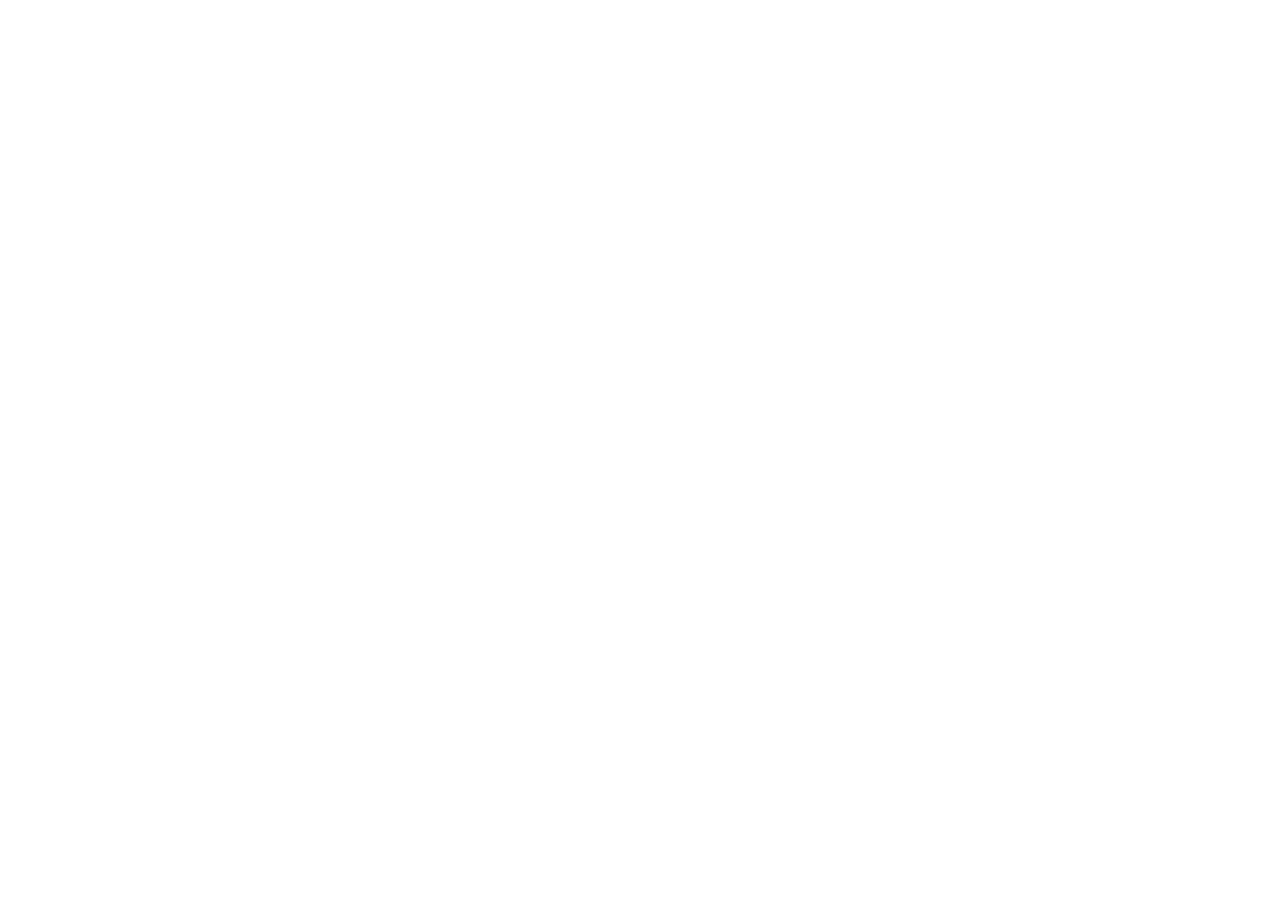
==== admin/index.html @ fdb0a4b1 "Initial commit avec Decap CMS - Site Perle de Fès avec contenu dynamique - Produits et textes chargé" ====
<!DOCTYPE html>
<html lang="fr">
<head>
    <meta charset="utf-8" />
    <meta name="viewport" content="width=device-width, initial-scale=1.0" />
    <meta name="robots" content="noindex, nofollow" />
    <title>Admin — Perle de Fès</title>
    <script src="https://identity.netlify.com/v1/netlify-identity-widget.js"></script>
</head>
<body>
    <script src="https://unpkg.com/decap-cms@^3.0.0/dist/decap-cms.js"></script>
</body>
</html>
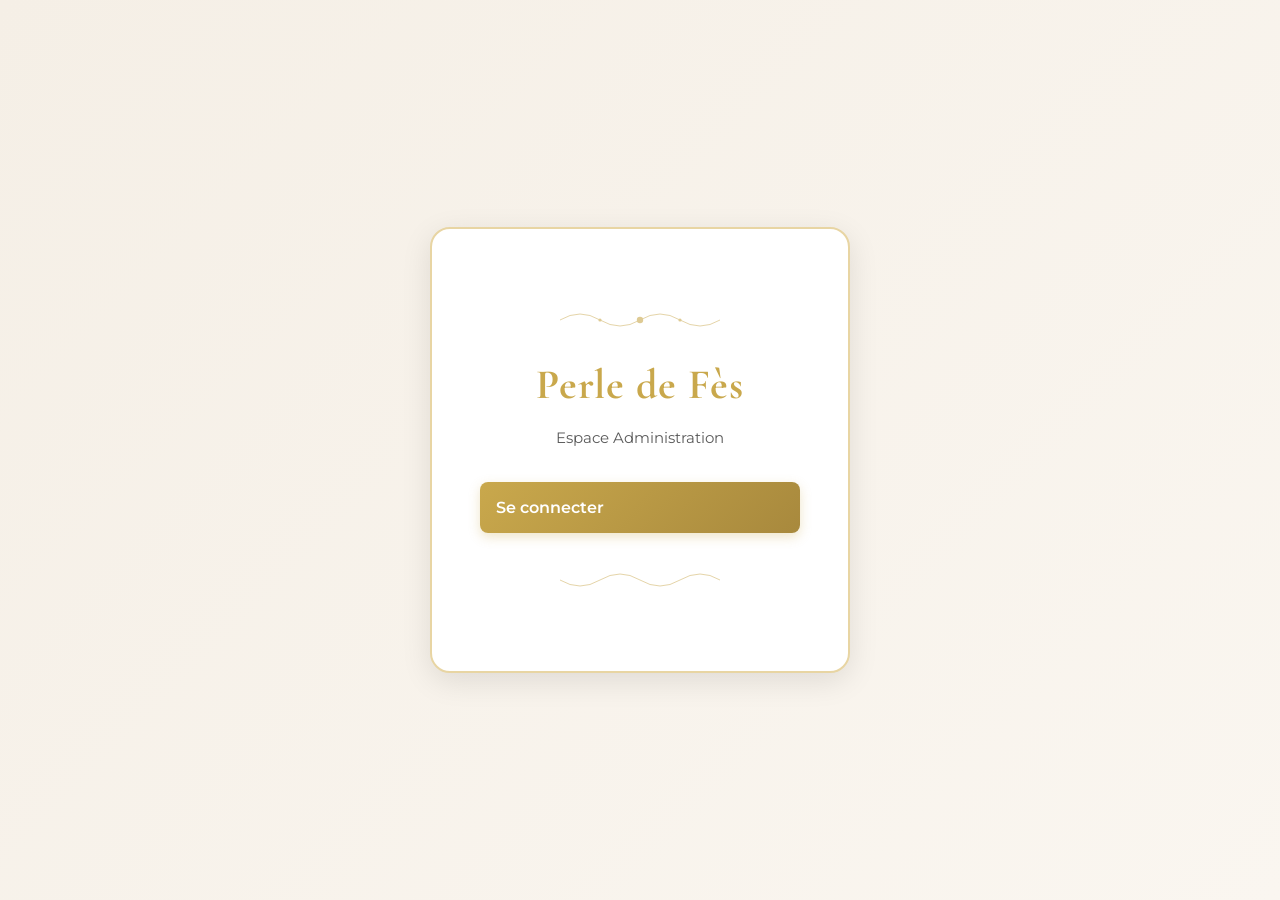
==== commit 71d71c1c: "Remplacement Decap CMS par admin custom - Suppression de Decap CMS (config.yml) - Nouvel admin panel" ====
--- a/admin/index.html
+++ b/admin/index.html
@@ -1,13 +1,200 @@
 <!DOCTYPE html>
 <html lang="fr">
 <head>
-    <meta charset="utf-8" />
-    <meta name="viewport" content="width=device-width, initial-scale=1.0" />
-    <meta name="robots" content="noindex, nofollow" />
-    <title>Admin — Perle de Fès</title>
+    <meta charset="utf-8">
+    <meta name="viewport" content="width=device-width, initial-scale=1.0">
+    <meta name="robots" content="noindex, nofollow">
+    <title>Administration — Perle de Fès</title>
+
+    <link rel="preconnect" href="https://fonts.googleapis.com">
+    <link rel="preconnect" href="https://fonts.gstatic.com" crossorigin>
+    <link href="https://fonts.googleapis.com/css2?family=Cormorant+Garamond:wght@400;600;700&family=Montserrat:wght@300;400;500;600&display=swap" rel="stylesheet">
+
     <script src="https://identity.netlify.com/v1/netlify-identity-widget.js"></script>
+    <link rel="stylesheet" href="admin.css">
 </head>
 <body>
-    <script src="https://unpkg.com/decap-cms@^3.0.0/dist/decap-cms.js"></script>
+
+    <!-- ========== ECRAN DE CONNEXION ========== -->
+    <div class="login-screen" id="loginScreen">
+        <div class="login-card">
+            <div class="login-ornament">
+                <svg viewBox="0 0 200 30">
+                    <path d="M0,15 Q25,0 50,15 T100,15 T150,15 T200,15" stroke="currentColor" fill="none" stroke-width="1"/>
+                    <circle cx="100" cy="15" r="4" fill="currentColor"/>
+                    <circle cx="50" cy="15" r="2" fill="currentColor"/>
+                    <circle cx="150" cy="15" r="2" fill="currentColor"/>
+                </svg>
+            </div>
+            <h1 class="login-title">Perle de Fès</h1>
+            <p class="login-subtitle">Espace Administration</p>
+            <button class="btn btn-primary login-btn" id="loginBtn">Se connecter</button>
+            <div class="login-ornament">
+                <svg viewBox="0 0 200 30">
+                    <path d="M0,15 Q25,30 50,15 T100,15 T150,15 T200,15" stroke="currentColor" fill="none" stroke-width="1"/>
+                </svg>
+            </div>
+        </div>
+    </div>
+
+    <!-- ========== ADMIN PRINCIPAL ========== -->
+    <div class="admin" id="adminPanel" style="display:none;">
+
+        <!-- Header -->
+        <header class="admin-header">
+            <div class="admin-header__left">
+                <h1 class="admin-header__title">Perle de Fès</h1>
+                <span class="admin-header__badge">Admin</span>
+            </div>
+            <div class="admin-header__right">
+                <a href="/" target="_blank" class="btn btn-outline btn-sm">Voir le site</a>
+                <button class="btn btn-ghost btn-sm" id="logoutBtn">Déconnexion</button>
+            </div>
+        </header>
+
+        <!-- Navigation onglets -->
+        <nav class="admin-tabs">
+            <button class="tab active" data-tab="products">
+                <svg viewBox="0 0 24 24" fill="none" stroke="currentColor" stroke-width="1.5" width="20" height="20">
+                    <path d="M20 12V22H4V12M22 7H2V12H22V7ZM12 22V7M12 7H7.5a2.5 2.5 0 010-5C11 2 12 7 12 7zM12 7h4.5a2.5 2.5 0 000-5C13 2 12 7 12 7z"/>
+                </svg>
+                Produits
+            </button>
+            <button class="tab" data-tab="texts">
+                <svg viewBox="0 0 24 24" fill="none" stroke="currentColor" stroke-width="1.5" width="20" height="20">
+                    <path d="M11 4H4a2 2 0 00-2 2v14a2 2 0 002 2h14a2 2 0 002-2v-7"/>
+                    <path d="M18.5 2.5a2.121 2.121 0 013 3L12 15l-4 1 1-4 9.5-9.5z"/>
+                </svg>
+                Textes du site
+            </button>
+            <button class="tab" data-tab="contact">
+                <svg viewBox="0 0 24 24" fill="none" stroke="currentColor" stroke-width="1.5" width="20" height="20">
+                    <path d="M22 16.92v3a2 2 0 01-2.18 2 19.79 19.79 0 01-8.63-3.07 19.5 19.5 0 01-6-6 19.79 19.79 0 01-3.07-8.67A2 2 0 014.11 2h3a2 2 0 012 1.72c.127.96.361 1.903.7 2.81a2 2 0 01-.45 2.11L8.09 9.91a16 16 0 006 6l1.27-1.27a2 2 0 012.11-.45c.907.339 1.85.573 2.81.7A2 2 0 0122 16.92z"/>
+                </svg>
+                Contact & Infos
+            </button>
+        </nav>
+
+        <!-- ========== ONGLET PRODUITS ========== -->
+        <section class="tab-content active" id="tab-products">
+            <div class="section-header">
+                <h2>Vos Produits</h2>
+                <button class="btn btn-primary" id="addProductBtn">+ Ajouter un produit</button>
+            </div>
+            <div class="products-list" id="productsList">
+                <!-- Rempli dynamiquement -->
+            </div>
+        </section>
+
+        <!-- ========== ONGLET TEXTES ========== -->
+        <section class="tab-content" id="tab-texts">
+            <div class="section-header">
+                <h2>Textes du site</h2>
+                <button class="btn btn-primary" id="saveTextsBtn">Enregistrer</button>
+            </div>
+
+            <div class="form-sections" id="textsForm">
+                <!-- Rempli dynamiquement -->
+            </div>
+        </section>
+
+        <!-- ========== ONGLET CONTACT ========== -->
+        <section class="tab-content" id="tab-contact">
+            <div class="section-header">
+                <h2>Contact & Informations</h2>
+                <button class="btn btn-primary" id="saveContactBtn">Enregistrer</button>
+            </div>
+
+            <div class="form-sections" id="contactForm">
+                <!-- Rempli dynamiquement -->
+            </div>
+        </section>
+
+        <!-- ========== MODALE EDITION PRODUIT ========== -->
+        <div class="modal-overlay" id="productModal" style="display:none;">
+            <div class="modal-panel">
+                <div class="modal-panel__header">
+                    <h3 id="modalProductTitle">Modifier le produit</h3>
+                    <button class="modal-close" id="modalClose">&times;</button>
+                </div>
+                <div class="modal-panel__body">
+                    <div class="form-group">
+                        <label>Photo du produit</label>
+                        <div class="image-upload" id="imageUpload">
+                            <img src="" alt="" class="image-preview" id="imagePreview" style="display:none;">
+                            <div class="image-placeholder" id="imagePlaceholder">
+                                <svg viewBox="0 0 24 24" fill="none" stroke="currentColor" stroke-width="1.5" width="32" height="32">
+                                    <rect x="3" y="3" width="18" height="18" rx="2" ry="2"/>
+                                    <circle cx="8.5" cy="8.5" r="1.5"/>
+                                    <polyline points="21 15 16 10 5 21"/>
+                                </svg>
+                                <span>Cliquer pour choisir une image</span>
+                            </div>
+                            <input type="file" accept="image/*" id="imageInput" style="display:none;">
+                        </div>
+                    </div>
+
+                    <div class="form-row">
+                        <div class="form-group">
+                            <label for="editTitle">Nom du produit</label>
+                            <input type="text" id="editTitle" placeholder="Ex: Panier Mini Hammam">
+                        </div>
+                        <div class="form-group">
+                            <label for="editPrice">Prix</label>
+                            <input type="text" id="editPrice" placeholder="Ex: 11€">
+                        </div>
+                    </div>
+
+                    <div class="form-row">
+                        <div class="form-group">
+                            <label for="editBadge">Badge</label>
+                            <input type="text" id="editBadge" placeholder="Ex: Idéal cadeau Henna Day">
+                        </div>
+                        <div class="form-group">
+                            <label for="editDelay">Délai</label>
+                            <input type="text" id="editDelay" placeholder="Ex: Délai : 2 semaines maximum">
+                        </div>
+                    </div>
+
+                    <div class="form-group">
+                        <label for="editOrder">Ordre d'affichage</label>
+                        <input type="number" id="editOrder" min="1" placeholder="1">
+                    </div>
+
+                    <div class="form-group">
+                        <label>Composition</label>
+                        <div class="composition-list" id="compositionList">
+                            <!-- Rempli dynamiquement -->
+                        </div>
+                        <button class="btn btn-outline btn-sm" id="addCompositionBtn">+ Ajouter un élément</button>
+                    </div>
+
+                    <div class="form-group">
+                        <label for="editWhatsapp">Message WhatsApp</label>
+                        <input type="text" id="editWhatsapp" placeholder="Message pré-rempli pour WhatsApp">
+                    </div>
+                </div>
+
+                <div class="modal-panel__footer">
+                    <button class="btn btn-ghost" id="modalCancel">Annuler</button>
+                    <button class="btn btn-primary" id="modalSave">Enregistrer</button>
+                </div>
+            </div>
+        </div>
+
+        <!-- Toast notification -->
+        <div class="toast" id="toast">
+            <span class="toast-icon">&#10003;</span>
+            <span class="toast-text" id="toastText">Modifications enregistrées !</span>
+        </div>
+
+        <!-- Loader -->
+        <div class="loader-overlay" id="loader" style="display:none;">
+            <div class="loader-spinner"></div>
+            <p>Enregistrement en cours...</p>
+        </div>
+    </div>
+
+    <script src="admin.js"></script>
 </body>
 </html>
--- a/admin/admin.css
+++ b/admin/admin.css
@@ -0,0 +1,822 @@
+/* ============================================
+   PERLE DE FES — ADMIN PANEL
+   Theme dore / beige / elegant
+   ============================================ */
+
+:root {
+    --bg: #FAF6F0;
+    --bg-card: #FFFFFF;
+    --bg-section: #F5EFE6;
+    --gold: #C9A84C;
+    --gold-light: #E8D5A3;
+    --gold-dark: #A8893D;
+    --text: #2C2C2C;
+    --text-light: #5A5A5A;
+    --text-muted: #999;
+    --border: #E8E0D4;
+    --danger: #D94F4F;
+    --danger-light: #FFF0F0;
+    --success: #4CAF50;
+    --font-title: 'Cormorant Garamond', Georgia, serif;
+    --font-body: 'Montserrat', -apple-system, sans-serif;
+    --radius: 12px;
+    --radius-sm: 8px;
+    --shadow: 0 2px 12px rgba(0,0,0,0.06);
+    --shadow-lg: 0 8px 30px rgba(0,0,0,0.1);
+    --transition: 0.25s ease;
+}
+
+*, *::before, *::after {
+    margin: 0;
+    padding: 0;
+    box-sizing: border-box;
+}
+
+body {
+    font-family: var(--font-body);
+    background-color: var(--bg);
+    color: var(--text);
+    line-height: 1.6;
+    min-height: 100vh;
+}
+
+/* ============================================
+   BOUTONS
+   ============================================ */
+.btn {
+    display: inline-flex;
+    align-items: center;
+    gap: 8px;
+    font-family: var(--font-body);
+    font-size: 14px;
+    font-weight: 600;
+    padding: 12px 24px;
+    border-radius: var(--radius-sm);
+    border: none;
+    cursor: pointer;
+    transition: var(--transition);
+    text-decoration: none;
+}
+
+.btn-sm {
+    padding: 8px 16px;
+    font-size: 13px;
+}
+
+.btn-primary {
+    background: linear-gradient(135deg, var(--gold) 0%, var(--gold-dark) 100%);
+    color: white;
+    box-shadow: 0 4px 12px rgba(201, 168, 76, 0.3);
+}
+
+.btn-primary:hover {
+    filter: brightness(1.1);
+    transform: translateY(-1px);
+    box-shadow: 0 6px 16px rgba(201, 168, 76, 0.4);
+}
+
+.btn-outline {
+    background: transparent;
+    color: var(--gold);
+    border: 2px solid var(--gold);
+}
+
+.btn-outline:hover {
+    background: var(--gold);
+    color: white;
+}
+
+.btn-ghost {
+    background: transparent;
+    color: var(--text-light);
+}
+
+.btn-ghost:hover {
+    color: var(--text);
+    background: var(--bg-section);
+}
+
+.btn-danger {
+    background: transparent;
+    color: var(--danger);
+    border: 1px solid var(--danger);
+}
+
+.btn-danger:hover {
+    background: var(--danger);
+    color: white;
+}
+
+/* ============================================
+   ECRAN DE CONNEXION
+   ============================================ */
+.login-screen {
+    min-height: 100vh;
+    display: flex;
+    align-items: center;
+    justify-content: center;
+    background: linear-gradient(135deg, var(--bg-section) 0%, var(--bg) 100%);
+}
+
+.login-card {
+    text-align: center;
+    padding: 60px 48px;
+    background: var(--bg-card);
+    border-radius: 20px;
+    box-shadow: var(--shadow-lg);
+    border: 2px solid var(--gold-light);
+    max-width: 420px;
+    width: 90%;
+}
+
+.login-ornament {
+    display: flex;
+    justify-content: center;
+    margin: 16px 0;
+    color: var(--gold);
+    opacity: 0.6;
+}
+
+.login-ornament svg {
+    width: 160px;
+    height: 30px;
+}
+
+.login-title {
+    font-family: var(--font-title);
+    font-size: 42px;
+    font-weight: 700;
+    color: var(--gold);
+    margin-bottom: 8px;
+    letter-spacing: 0.02em;
+}
+
+.login-subtitle {
+    font-size: 15px;
+    color: var(--text-light);
+    margin-bottom: 32px;
+}
+
+.login-btn {
+    width: 100%;
+    padding: 16px;
+    font-size: 16px;
+    margin-bottom: 16px;
+}
+
+/* ============================================
+   HEADER ADMIN
+   ============================================ */
+.admin-header {
+    display: flex;
+    align-items: center;
+    justify-content: space-between;
+    padding: 16px 32px;
+    background: var(--bg-card);
+    border-bottom: 2px solid var(--gold-light);
+    position: sticky;
+    top: 0;
+    z-index: 100;
+}
+
+.admin-header__left {
+    display: flex;
+    align-items: center;
+    gap: 12px;
+}
+
+.admin-header__title {
+    font-family: var(--font-title);
+    font-size: 24px;
+    font-weight: 700;
+    color: var(--gold);
+}
+
+.admin-header__badge {
+    font-size: 11px;
+    font-weight: 600;
+    color: var(--gold-dark);
+    background: rgba(201, 168, 76, 0.12);
+    padding: 4px 10px;
+    border-radius: 20px;
+    text-transform: uppercase;
+    letter-spacing: 0.08em;
+}
+
+.admin-header__right {
+    display: flex;
+    align-items: center;
+    gap: 12px;
+}
+
+/* ============================================
+   ONGLETS
+   ============================================ */
+.admin-tabs {
+    display: flex;
+    gap: 0;
+    padding: 0 32px;
+    background: var(--bg-card);
+    border-bottom: 1px solid var(--border);
+}
+
+.tab {
+    display: flex;
+    align-items: center;
+    gap: 8px;
+    padding: 16px 24px;
+    font-family: var(--font-body);
+    font-size: 14px;
+    font-weight: 500;
+    color: var(--text-light);
+    background: none;
+    border: none;
+    border-bottom: 3px solid transparent;
+    cursor: pointer;
+    transition: var(--transition);
+}
+
+.tab:hover {
+    color: var(--gold);
+}
+
+.tab.active {
+    color: var(--gold);
+    border-bottom-color: var(--gold);
+}
+
+.tab svg {
+    opacity: 0.6;
+}
+
+.tab.active svg {
+    opacity: 1;
+    color: var(--gold);
+}
+
+/* ============================================
+   CONTENU ONGLETS
+   ============================================ */
+.tab-content {
+    display: none;
+    padding: 32px;
+    max-width: 960px;
+    margin: 0 auto;
+}
+
+.tab-content.active {
+    display: block;
+}
+
+.section-header {
+    display: flex;
+    align-items: center;
+    justify-content: space-between;
+    margin-bottom: 28px;
+}
+
+.section-header h2 {
+    font-family: var(--font-title);
+    font-size: 28px;
+    font-weight: 700;
+    color: var(--text);
+}
+
+/* ============================================
+   LISTE PRODUITS
+   ============================================ */
+.products-list {
+    display: flex;
+    flex-direction: column;
+    gap: 16px;
+}
+
+.product-item {
+    display: flex;
+    align-items: center;
+    gap: 20px;
+    padding: 20px;
+    background: var(--bg-card);
+    border-radius: var(--radius);
+    box-shadow: var(--shadow);
+    border: 1px solid var(--border);
+    transition: var(--transition);
+}
+
+.product-item:hover {
+    border-color: var(--gold-light);
+    box-shadow: 0 4px 16px rgba(201, 168, 76, 0.12);
+}
+
+.product-item__image {
+    width: 80px;
+    height: 80px;
+    border-radius: var(--radius-sm);
+    object-fit: cover;
+    border: 2px solid var(--bg-section);
+    flex-shrink: 0;
+}
+
+.product-item__info {
+    flex: 1;
+    min-width: 0;
+}
+
+.product-item__name {
+    font-family: var(--font-title);
+    font-size: 20px;
+    font-weight: 600;
+    color: var(--text);
+    margin-bottom: 4px;
+}
+
+.product-item__details {
+    font-size: 13px;
+    color: var(--text-light);
+}
+
+.product-item__price {
+    font-weight: 600;
+    color: var(--gold);
+}
+
+.product-item__badge {
+    font-size: 11px;
+    color: var(--text-muted);
+    background: var(--bg-section);
+    padding: 2px 8px;
+    border-radius: 10px;
+    margin-left: 8px;
+}
+
+.product-item__actions {
+    display: flex;
+    gap: 8px;
+    flex-shrink: 0;
+}
+
+.product-item__order {
+    display: flex;
+    align-items: center;
+    justify-content: center;
+    width: 32px;
+    height: 32px;
+    font-size: 12px;
+    font-weight: 600;
+    color: var(--gold);
+    background: rgba(201, 168, 76, 0.1);
+    border-radius: 50%;
+    flex-shrink: 0;
+}
+
+/* ============================================
+   FORMULAIRES
+   ============================================ */
+.form-sections {
+    display: flex;
+    flex-direction: column;
+    gap: 24px;
+}
+
+.form-card {
+    background: var(--bg-card);
+    border-radius: var(--radius);
+    box-shadow: var(--shadow);
+    border: 1px solid var(--border);
+    overflow: hidden;
+}
+
+.form-card__header {
+    display: flex;
+    align-items: center;
+    justify-content: space-between;
+    padding: 16px 24px;
+    background: var(--bg-section);
+    border-bottom: 1px solid var(--border);
+    cursor: pointer;
+    user-select: none;
+}
+
+.form-card__header h3 {
+    font-family: var(--font-title);
+    font-size: 18px;
+    font-weight: 600;
+    color: var(--gold-dark);
+}
+
+.form-card__toggle {
+    font-size: 18px;
+    color: var(--text-muted);
+    transition: transform var(--transition);
+}
+
+.form-card.collapsed .form-card__toggle {
+    transform: rotate(-90deg);
+}
+
+.form-card__body {
+    padding: 24px;
+    display: flex;
+    flex-direction: column;
+    gap: 20px;
+}
+
+.form-card.collapsed .form-card__body {
+    display: none;
+}
+
+.form-group {
+    display: flex;
+    flex-direction: column;
+    gap: 6px;
+}
+
+.form-group label {
+    font-size: 13px;
+    font-weight: 600;
+    color: var(--text-light);
+    text-transform: uppercase;
+    letter-spacing: 0.05em;
+}
+
+.form-group input,
+.form-group textarea {
+    font-family: var(--font-body);
+    font-size: 15px;
+    color: var(--text);
+    padding: 12px 16px;
+    border: 2px solid var(--border);
+    border-radius: var(--radius-sm);
+    background: var(--bg);
+    transition: var(--transition);
+    outline: none;
+}
+
+.form-group input:focus,
+.form-group textarea:focus {
+    border-color: var(--gold);
+    box-shadow: 0 0 0 3px rgba(201, 168, 76, 0.1);
+}
+
+.form-group textarea {
+    resize: vertical;
+    min-height: 80px;
+}
+
+.form-row {
+    display: grid;
+    grid-template-columns: 1fr 1fr;
+    gap: 16px;
+}
+
+/* ============================================
+   UPLOAD IMAGE
+   ============================================ */
+.image-upload {
+    position: relative;
+    width: 100%;
+    max-width: 300px;
+    aspect-ratio: 6/5;
+    border: 2px dashed var(--border);
+    border-radius: var(--radius);
+    overflow: hidden;
+    cursor: pointer;
+    transition: var(--transition);
+    background: var(--bg);
+}
+
+.image-upload:hover {
+    border-color: var(--gold);
+    background: rgba(201, 168, 76, 0.03);
+}
+
+.image-preview {
+    width: 100%;
+    height: 100%;
+    object-fit: cover;
+}
+
+.image-placeholder {
+    position: absolute;
+    inset: 0;
+    display: flex;
+    flex-direction: column;
+    align-items: center;
+    justify-content: center;
+    gap: 8px;
+    color: var(--text-muted);
+}
+
+.image-placeholder span {
+    font-size: 13px;
+}
+
+/* ============================================
+   COMPOSITION (liste editable)
+   ============================================ */
+.composition-list {
+    display: flex;
+    flex-direction: column;
+    gap: 8px;
+    margin-bottom: 8px;
+}
+
+.composition-item {
+    display: flex;
+    align-items: center;
+    gap: 8px;
+}
+
+.composition-item input {
+    flex: 1;
+    font-family: var(--font-body);
+    font-size: 14px;
+    padding: 10px 14px;
+    border: 2px solid var(--border);
+    border-radius: var(--radius-sm);
+    background: var(--bg);
+    outline: none;
+    transition: var(--transition);
+}
+
+.composition-item input:focus {
+    border-color: var(--gold);
+}
+
+.composition-remove {
+    width: 32px;
+    height: 32px;
+    display: flex;
+    align-items: center;
+    justify-content: center;
+    background: none;
+    border: 1px solid var(--border);
+    border-radius: 50%;
+    color: var(--text-muted);
+    cursor: pointer;
+    font-size: 18px;
+    transition: var(--transition);
+    flex-shrink: 0;
+}
+
+.composition-remove:hover {
+    background: var(--danger-light);
+    color: var(--danger);
+    border-color: var(--danger);
+}
+
+/* ============================================
+   LIST EDITABLE (deliveryInfo, features)
+   ============================================ */
+.list-editor {
+    display: flex;
+    flex-direction: column;
+    gap: 8px;
+}
+
+.list-editor-item {
+    display: flex;
+    align-items: center;
+    gap: 8px;
+}
+
+.list-editor-item input {
+    flex: 1;
+    font-family: var(--font-body);
+    font-size: 14px;
+    padding: 10px 14px;
+    border: 2px solid var(--border);
+    border-radius: var(--radius-sm);
+    background: var(--bg);
+    outline: none;
+    transition: var(--transition);
+}
+
+.list-editor-item input:focus {
+    border-color: var(--gold);
+}
+
+/* ============================================
+   MODALE
+   ============================================ */
+.modal-overlay {
+    position: fixed;
+    inset: 0;
+    background: rgba(0, 0, 0, 0.5);
+    backdrop-filter: blur(4px);
+    z-index: 500;
+    display: flex;
+    align-items: center;
+    justify-content: center;
+    padding: 20px;
+}
+
+.modal-panel {
+    background: var(--bg-card);
+    border-radius: 16px;
+    width: 100%;
+    max-width: 640px;
+    max-height: 90vh;
+    overflow-y: auto;
+    box-shadow: 0 20px 60px rgba(0, 0, 0, 0.2);
+    border: 2px solid var(--gold-light);
+}
+
+.modal-panel__header {
+    display: flex;
+    align-items: center;
+    justify-content: space-between;
+    padding: 20px 24px;
+    border-bottom: 1px solid var(--border);
+}
+
+.modal-panel__header h3 {
+    font-family: var(--font-title);
+    font-size: 22px;
+    font-weight: 600;
+    color: var(--text);
+}
+
+.modal-close {
+    width: 36px;
+    height: 36px;
+    display: flex;
+    align-items: center;
+    justify-content: center;
+    background: none;
+    border: 1px solid var(--border);
+    border-radius: 50%;
+    font-size: 24px;
+    color: var(--text-light);
+    cursor: pointer;
+    transition: var(--transition);
+}
+
+.modal-close:hover {
+    background: var(--bg-section);
+    color: var(--text);
+}
+
+.modal-panel__body {
+    padding: 24px;
+    display: flex;
+    flex-direction: column;
+    gap: 20px;
+}
+
+.modal-panel__footer {
+    display: flex;
+    justify-content: flex-end;
+    gap: 12px;
+    padding: 16px 24px;
+    border-top: 1px solid var(--border);
+    background: var(--bg-section);
+}
+
+/* ============================================
+   TOAST
+   ============================================ */
+.toast {
+    position: fixed;
+    bottom: 32px;
+    left: 50%;
+    transform: translateX(-50%) translateY(100px);
+    display: flex;
+    align-items: center;
+    gap: 10px;
+    padding: 14px 28px;
+    background: var(--text);
+    color: white;
+    border-radius: 30px;
+    font-size: 14px;
+    font-weight: 500;
+    box-shadow: 0 8px 30px rgba(0, 0, 0, 0.2);
+    z-index: 1000;
+    opacity: 0;
+    transition: all 0.4s cubic-bezier(0.34, 1.56, 0.64, 1);
+}
+
+.toast.show {
+    opacity: 1;
+    transform: translateX(-50%) translateY(0);
+}
+
+.toast-icon {
+    color: var(--success);
+    font-size: 18px;
+    font-weight: 700;
+}
+
+/* ============================================
+   LOADER
+   ============================================ */
+.loader-overlay {
+    position: fixed;
+    inset: 0;
+    background: rgba(250, 246, 240, 0.85);
+    z-index: 999;
+    display: flex;
+    flex-direction: column;
+    align-items: center;
+    justify-content: center;
+    gap: 16px;
+}
+
+.loader-overlay p {
+    font-size: 15px;
+    color: var(--text-light);
+}
+
+.loader-spinner {
+    width: 40px;
+    height: 40px;
+    border: 3px solid var(--border);
+    border-top-color: var(--gold);
+    border-radius: 50%;
+    animation: spin 0.8s linear infinite;
+}
+
+@keyframes spin {
+    to { transform: rotate(360deg); }
+}
+
+/* ============================================
+   RESPONSIVE MOBILE
+   ============================================ */
+@media (max-width: 768px) {
+    .admin-header {
+        padding: 12px 16px;
+    }
+
+    .admin-header__title {
+        font-size: 20px;
+    }
+
+    .admin-tabs {
+        padding: 0 8px;
+        overflow-x: auto;
+    }
+
+    .tab {
+        padding: 12px 16px;
+        font-size: 13px;
+        white-space: nowrap;
+    }
+
+    .tab svg {
+        display: none;
+    }
+
+    .tab-content {
+        padding: 20px 16px;
+    }
+
+    .section-header {
+        flex-direction: column;
+        align-items: flex-start;
+        gap: 12px;
+    }
+
+    .section-header h2 {
+        font-size: 24px;
+    }
+
+    .product-item {
+        flex-wrap: wrap;
+        gap: 12px;
+        padding: 16px;
+    }
+
+    .product-item__actions {
+        width: 100%;
+        justify-content: flex-end;
+    }
+
+    .form-row {
+        grid-template-columns: 1fr;
+    }
+
+    .modal-panel {
+        max-height: 100vh;
+        max-height: 100dvh;
+        border-radius: 16px 16px 0 0;
+    }
+
+    .modal-overlay {
+        align-items: flex-end;
+        padding: 0;
+    }
+
+    .form-card__body {
+        padding: 16px;
+    }
+
+    .admin-header__right .btn-sm:last-child {
+        padding: 8px 10px;
+        font-size: 12px;
+    }
+
+    .image-upload {
+        max-width: 100%;
+    }
+}
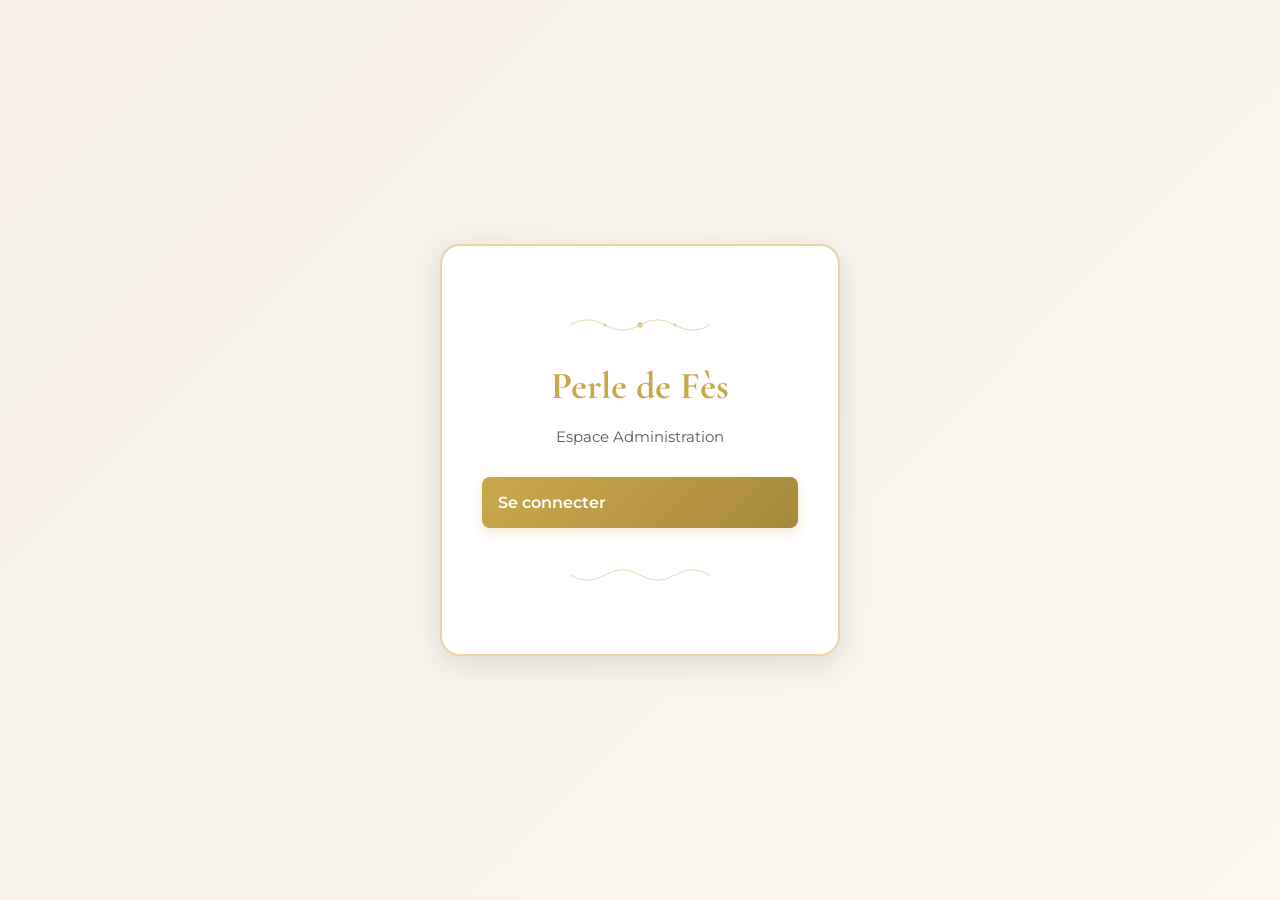
==== commit fec8124e: "Refonte complete admin panel - CRUD produits fonctionnel avec confirmation suppression - Reordonneme" ====
--- a/admin/index.html
+++ b/admin/index.html
@@ -5,11 +5,9 @@
     <meta name="viewport" content="width=device-width, initial-scale=1.0">
     <meta name="robots" content="noindex, nofollow">
     <title>Administration — Perle de Fès</title>
-
     <link rel="preconnect" href="https://fonts.googleapis.com">
     <link rel="preconnect" href="https://fonts.gstatic.com" crossorigin>
     <link href="https://fonts.googleapis.com/css2?family=Cormorant+Garamond:wght@400;600;700&family=Montserrat:wght@300;400;500;600&display=swap" rel="stylesheet">
-
     <script src="https://identity.netlify.com/v1/netlify-identity-widget.js"></script>
     <link rel="stylesheet" href="admin.css">
 </head>
@@ -19,20 +17,13 @@
     <div class="login-screen" id="loginScreen">
         <div class="login-card">
             <div class="login-ornament">
-                <svg viewBox="0 0 200 30">
-                    <path d="M0,15 Q25,0 50,15 T100,15 T150,15 T200,15" stroke="currentColor" fill="none" stroke-width="1"/>
-                    <circle cx="100" cy="15" r="4" fill="currentColor"/>
-                    <circle cx="50" cy="15" r="2" fill="currentColor"/>
-                    <circle cx="150" cy="15" r="2" fill="currentColor"/>
-                </svg>
+                <svg viewBox="0 0 200 30"><path d="M0,15 Q25,0 50,15 T100,15 T150,15 T200,15" stroke="currentColor" fill="none" stroke-width="1"/><circle cx="100" cy="15" r="4" fill="currentColor"/><circle cx="50" cy="15" r="2" fill="currentColor"/><circle cx="150" cy="15" r="2" fill="currentColor"/></svg>
             </div>
             <h1 class="login-title">Perle de Fès</h1>
             <p class="login-subtitle">Espace Administration</p>
             <button class="btn btn-primary login-btn" id="loginBtn">Se connecter</button>
             <div class="login-ornament">
-                <svg viewBox="0 0 200 30">
-                    <path d="M0,15 Q25,30 50,15 T100,15 T150,15 T200,15" stroke="currentColor" fill="none" stroke-width="1"/>
-                </svg>
+                <svg viewBox="0 0 200 30"><path d="M0,15 Q25,30 50,15 T100,15 T150,15 T200,15" stroke="currentColor" fill="none" stroke-width="1"/></svg>
             </div>
         </div>
     </div>
@@ -55,35 +46,50 @@
         <!-- Navigation onglets -->
         <nav class="admin-tabs">
             <button class="tab active" data-tab="products">
-                <svg viewBox="0 0 24 24" fill="none" stroke="currentColor" stroke-width="1.5" width="20" height="20">
-                    <path d="M20 12V22H4V12M22 7H2V12H22V7ZM12 22V7M12 7H7.5a2.5 2.5 0 010-5C11 2 12 7 12 7zM12 7h4.5a2.5 2.5 0 000-5C13 2 12 7 12 7z"/>
-                </svg>
-                Produits
+                <svg viewBox="0 0 24 24" fill="none" stroke="currentColor" stroke-width="1.5" width="20" height="20"><path d="M20 12V22H4V12M22 7H2V12H22V7ZM12 22V7M12 7H7.5a2.5 2.5 0 010-5C11 2 12 7 12 7zM12 7h4.5a2.5 2.5 0 000-5C13 2 12 7 12 7z"/></svg>
+                <span>Produits</span>
+            </button>
+            <button class="tab" data-tab="appearance">
+                <svg viewBox="0 0 24 24" fill="none" stroke="currentColor" stroke-width="1.5" width="20" height="20"><rect x="3" y="3" width="18" height="18" rx="2" ry="2"/><circle cx="8.5" cy="8.5" r="1.5"/><polyline points="21 15 16 10 5 21"/></svg>
+                <span>Apparence</span>
             </button>
             <button class="tab" data-tab="texts">
-                <svg viewBox="0 0 24 24" fill="none" stroke="currentColor" stroke-width="1.5" width="20" height="20">
-                    <path d="M11 4H4a2 2 0 00-2 2v14a2 2 0 002 2h14a2 2 0 002-2v-7"/>
-                    <path d="M18.5 2.5a2.121 2.121 0 013 3L12 15l-4 1 1-4 9.5-9.5z"/>
-                </svg>
-                Textes du site
+                <svg viewBox="0 0 24 24" fill="none" stroke="currentColor" stroke-width="1.5" width="20" height="20"><path d="M11 4H4a2 2 0 00-2 2v14a2 2 0 002 2h14a2 2 0 002-2v-7"/><path d="M18.5 2.5a2.121 2.121 0 013 3L12 15l-4 1 1-4 9.5-9.5z"/></svg>
+                <span>Textes</span>
             </button>
             <button class="tab" data-tab="contact">
-                <svg viewBox="0 0 24 24" fill="none" stroke="currentColor" stroke-width="1.5" width="20" height="20">
-                    <path d="M22 16.92v3a2 2 0 01-2.18 2 19.79 19.79 0 01-8.63-3.07 19.5 19.5 0 01-6-6 19.79 19.79 0 01-3.07-8.67A2 2 0 014.11 2h3a2 2 0 012 1.72c.127.96.361 1.903.7 2.81a2 2 0 01-.45 2.11L8.09 9.91a16 16 0 006 6l1.27-1.27a2 2 0 012.11-.45c.907.339 1.85.573 2.81.7A2 2 0 0122 16.92z"/>
-                </svg>
-                Contact & Infos
+                <svg viewBox="0 0 24 24" fill="none" stroke="currentColor" stroke-width="1.5" width="20" height="20"><path d="M22 16.92v3a2 2 0 01-2.18 2 19.79 19.79 0 01-8.63-3.07 19.5 19.5 0 01-6-6 19.79 19.79 0 01-3.07-8.67A2 2 0 014.11 2h3a2 2 0 012 1.72c.127.96.361 1.903.7 2.81a2 2 0 01-.45 2.11L8.09 9.91a16 16 0 006 6l1.27-1.27a2 2 0 012.11-.45c.907.339 1.85.573 2.81.7A2 2 0 0122 16.92z"/></svg>
+                <span>Contact</span>
             </button>
         </nav>
+
+        <!-- Banniere erreur setup -->
+        <div class="setup-banner" id="setupBanner" style="display:none;">
+            <div class="setup-banner__icon">&#9888;</div>
+            <div class="setup-banner__text">
+                <strong>Configuration requise</strong>
+                <p>Pour enregistrer vos modifications, connectez votre site Netlify au repo GitHub et activez Identity + Git Gateway dans les paramètres Netlify.</p>
+            </div>
+            <button class="btn btn-sm btn-outline" onclick="document.getElementById('setupBanner').style.display='none'">Fermer</button>
+        </div>
 
         <!-- ========== ONGLET PRODUITS ========== -->
         <section class="tab-content active" id="tab-products">
             <div class="section-header">
                 <h2>Vos Produits</h2>
-                <button class="btn btn-primary" id="addProductBtn">+ Ajouter un produit</button>
+                <button class="btn btn-primary" id="addProductBtn">+ Nouveau produit</button>
             </div>
-            <div class="products-list" id="productsList">
-                <!-- Rempli dynamiquement -->
+            <p class="section-hint">Utilisez les flèches pour réorganiser l'ordre d'affichage sur le site.</p>
+            <div class="products-list" id="productsList"></div>
+        </section>
+
+        <!-- ========== ONGLET APPARENCE ========== -->
+        <section class="tab-content" id="tab-appearance">
+            <div class="section-header">
+                <h2>Apparence</h2>
+                <button class="btn btn-primary" id="saveAppearanceBtn">Enregistrer</button>
             </div>
+            <div class="form-sections" id="appearanceForm"></div>
         </section>
 
         <!-- ========== ONGLET TEXTES ========== -->
@@ -92,10 +98,7 @@
                 <h2>Textes du site</h2>
                 <button class="btn btn-primary" id="saveTextsBtn">Enregistrer</button>
             </div>
-
-            <div class="form-sections" id="textsForm">
-                <!-- Rempli dynamiquement -->
-            </div>
+            <div class="form-sections" id="textsForm"></div>
         </section>
 
         <!-- ========== ONGLET CONTACT ========== -->
@@ -104,10 +107,7 @@
                 <h2>Contact & Informations</h2>
                 <button class="btn btn-primary" id="saveContactBtn">Enregistrer</button>
             </div>
-
-            <div class="form-sections" id="contactForm">
-                <!-- Rempli dynamiquement -->
-            </div>
+            <div class="form-sections" id="contactForm"></div>
         </section>
 
         <!-- ========== MODALE EDITION PRODUIT ========== -->
@@ -123,69 +123,59 @@
                         <div class="image-upload" id="imageUpload">
                             <img src="" alt="" class="image-preview" id="imagePreview" style="display:none;">
                             <div class="image-placeholder" id="imagePlaceholder">
-                                <svg viewBox="0 0 24 24" fill="none" stroke="currentColor" stroke-width="1.5" width="32" height="32">
-                                    <rect x="3" y="3" width="18" height="18" rx="2" ry="2"/>
-                                    <circle cx="8.5" cy="8.5" r="1.5"/>
-                                    <polyline points="21 15 16 10 5 21"/>
-                                </svg>
+                                <svg viewBox="0 0 24 24" fill="none" stroke="currentColor" stroke-width="1.5" width="32" height="32"><rect x="3" y="3" width="18" height="18" rx="2" ry="2"/><circle cx="8.5" cy="8.5" r="1.5"/><polyline points="21 15 16 10 5 21"/></svg>
                                 <span>Cliquer pour choisir une image</span>
+                                <small>Format recommandé : 600x500px</small>
                             </div>
                             <input type="file" accept="image/*" id="imageInput" style="display:none;">
                         </div>
                     </div>
-
                     <div class="form-row">
-                        <div class="form-group">
-                            <label for="editTitle">Nom du produit</label>
-                            <input type="text" id="editTitle" placeholder="Ex: Panier Mini Hammam">
-                        </div>
-                        <div class="form-group">
-                            <label for="editPrice">Prix</label>
-                            <input type="text" id="editPrice" placeholder="Ex: 11€">
-                        </div>
+                        <div class="form-group"><label for="editTitle">Nom du produit *</label><input type="text" id="editTitle" placeholder="Ex: Panier Mini Hammam"></div>
+                        <div class="form-group"><label for="editPrice">Prix *</label><input type="text" id="editPrice" placeholder="Ex: 11€"></div>
                     </div>
-
                     <div class="form-row">
-                        <div class="form-group">
-                            <label for="editBadge">Badge</label>
-                            <input type="text" id="editBadge" placeholder="Ex: Idéal cadeau Henna Day">
-                        </div>
-                        <div class="form-group">
-                            <label for="editDelay">Délai</label>
-                            <input type="text" id="editDelay" placeholder="Ex: Délai : 2 semaines maximum">
-                        </div>
+                        <div class="form-group"><label for="editBadge">Badge</label><input type="text" id="editBadge" placeholder="Ex: Idéal cadeau Henna Day"></div>
+                        <div class="form-group"><label for="editDelay">Délai</label><input type="text" id="editDelay" placeholder="Ex: Délai : 2 semaines maximum"></div>
                     </div>
-
-                    <div class="form-group">
-                        <label for="editOrder">Ordre d'affichage</label>
-                        <input type="number" id="editOrder" min="1" placeholder="1">
-                    </div>
-
                     <div class="form-group">
                         <label>Composition</label>
-                        <div class="composition-list" id="compositionList">
-                            <!-- Rempli dynamiquement -->
-                        </div>
-                        <button class="btn btn-outline btn-sm" id="addCompositionBtn">+ Ajouter un élément</button>
+                        <div class="composition-list" id="compositionList"></div>
+                        <button class="btn btn-outline btn-sm" id="addCompositionBtn" type="button">+ Ajouter un élément</button>
                     </div>
-
                     <div class="form-group">
                         <label for="editWhatsapp">Message WhatsApp</label>
-                        <input type="text" id="editWhatsapp" placeholder="Message pré-rempli pour WhatsApp">
+                        <input type="text" id="editWhatsapp" placeholder="Message pré-rempli pour la commande">
+                        <small class="form-hint">Laissez vide pour générer automatiquement</small>
                     </div>
                 </div>
-
                 <div class="modal-panel__footer">
                     <button class="btn btn-ghost" id="modalCancel">Annuler</button>
-                    <button class="btn btn-primary" id="modalSave">Enregistrer</button>
+                    <button class="btn btn-primary" id="modalSave">Enregistrer le produit</button>
                 </div>
             </div>
         </div>
 
-        <!-- Toast notification -->
+        <!-- ========== MODALE CONFIRMATION SUPPRESSION ========== -->
+        <div class="modal-overlay" id="deleteModal" style="display:none;">
+            <div class="modal-panel modal-panel--small">
+                <div class="modal-panel__body" style="text-align:center; padding:32px;">
+                    <div class="delete-icon">&#128465;</div>
+                    <h3 style="margin:16px 0 8px;">Supprimer ce produit ?</h3>
+                    <p id="deleteProductName" style="color:var(--text-light); margin-bottom:24px;"></p>
+                    <p style="font-size:13px; color:var(--danger); margin-bottom:24px;">Cette action est irréversible.</p>
+                    <div style="display:flex; gap:12px; justify-content:center;">
+                        <button class="btn btn-ghost" id="deleteCancelBtn">Annuler</button>
+                        <button class="btn btn-danger" id="deleteConfirmBtn">Oui, supprimer</button>
+                    </div>
+                </div>
+            </div>
+        </div>
+
+        <!-- Toast -->
         <div class="toast" id="toast">
-            <span class="toast-icon">&#10003;</span>
-            <span class="toast-text" id="toastText">Modifications enregistrées !</span>
+            <span class="toast-icon" id="toastIcon">&#10003;</span>
+            <span class="toast-text" id="toastText"></span>
         </div>
 
         <!-- Loader -->
--- a/admin/admin.css
+++ b/admin/admin.css
@@ -1,8 +1,6 @@
 /* ============================================
    PERLE DE FES — ADMIN PANEL
-   Theme dore / beige / elegant
    ============================================ */
-
 :root {
     --bg: #FAF6F0;
     --bg-card: #FFFFFF;
@@ -15,7 +13,7 @@
     --text-muted: #999;
     --border: #E8E0D4;
     --danger: #D94F4F;
-    --danger-light: #FFF0F0;
+    --danger-bg: #FFF5F5;
     --success: #4CAF50;
     --font-title: 'Cormorant Garamond', Georgia, serif;
     --font-body: 'Montserrat', -apple-system, sans-serif;
@@ -26,797 +24,341 @@
     --transition: 0.25s ease;
 }
 
-*, *::before, *::after {
-    margin: 0;
-    padding: 0;
-    box-sizing: border-box;
-}
+*, *::before, *::after { margin: 0; padding: 0; box-sizing: border-box; }
 
 body {
     font-family: var(--font-body);
-    background-color: var(--bg);
+    background: var(--bg);
     color: var(--text);
     line-height: 1.6;
     min-height: 100vh;
-}
-
-/* ============================================
-   BOUTONS
-   ============================================ */
+    -webkit-font-smoothing: antialiased;
+}
+
+/* ========== BOUTONS ========== */
 .btn {
-    display: inline-flex;
-    align-items: center;
-    gap: 8px;
-    font-family: var(--font-body);
-    font-size: 14px;
-    font-weight: 600;
-    padding: 12px 24px;
-    border-radius: var(--radius-sm);
-    border: none;
-    cursor: pointer;
-    transition: var(--transition);
-    text-decoration: none;
-}
-
-.btn-sm {
-    padding: 8px 16px;
-    font-size: 13px;
-}
-
+    display: inline-flex; align-items: center; gap: 8px;
+    font-family: var(--font-body); font-size: 14px; font-weight: 600;
+    padding: 12px 24px; border-radius: var(--radius-sm);
+    border: none; cursor: pointer; transition: var(--transition);
+    text-decoration: none; white-space: nowrap;
+}
+.btn-sm { padding: 8px 16px; font-size: 13px; }
+.btn-xs { padding: 6px 10px; font-size: 12px; }
 .btn-primary {
-    background: linear-gradient(135deg, var(--gold) 0%, var(--gold-dark) 100%);
-    color: white;
-    box-shadow: 0 4px 12px rgba(201, 168, 76, 0.3);
-}
-
-.btn-primary:hover {
-    filter: brightness(1.1);
-    transform: translateY(-1px);
-    box-shadow: 0 6px 16px rgba(201, 168, 76, 0.4);
-}
-
-.btn-outline {
-    background: transparent;
-    color: var(--gold);
-    border: 2px solid var(--gold);
-}
-
-.btn-outline:hover {
-    background: var(--gold);
-    color: white;
-}
-
-.btn-ghost {
-    background: transparent;
-    color: var(--text-light);
-}
-
-.btn-ghost:hover {
-    color: var(--text);
-    background: var(--bg-section);
-}
-
-.btn-danger {
-    background: transparent;
-    color: var(--danger);
-    border: 1px solid var(--danger);
-}
-
-.btn-danger:hover {
-    background: var(--danger);
-    color: white;
-}
-
-/* ============================================
-   ECRAN DE CONNEXION
-   ============================================ */
+    background: linear-gradient(135deg, var(--gold), var(--gold-dark));
+    color: white; box-shadow: 0 4px 12px rgba(201,168,76,0.3);
+}
+.btn-primary:hover { filter: brightness(1.1); transform: translateY(-1px); }
+.btn-outline { background: transparent; color: var(--gold); border: 2px solid var(--gold); }
+.btn-outline:hover { background: var(--gold); color: white; }
+.btn-ghost { background: transparent; color: var(--text-light); }
+.btn-ghost:hover { color: var(--text); background: var(--bg-section); }
+.btn-danger { background: var(--danger); color: white; }
+.btn-danger:hover { filter: brightness(1.1); }
+.btn-danger-outline { background: transparent; color: var(--danger); border: 1px solid var(--danger); }
+.btn-danger-outline:hover { background: var(--danger); color: white; }
+.btn-icon {
+    width: 36px; height: 36px; padding: 0;
+    display: flex; align-items: center; justify-content: center;
+    background: var(--bg); border: 1px solid var(--border);
+    border-radius: var(--radius-sm); color: var(--text-light);
+    font-size: 16px;
+}
+.btn-icon:hover { border-color: var(--gold); color: var(--gold); background: rgba(201,168,76,0.06); }
+.btn-icon:disabled { opacity: 0.3; cursor: default; }
+.btn-icon:disabled:hover { border-color: var(--border); color: var(--text-light); background: var(--bg); }
+
+/* ========== LOGIN ========== */
 .login-screen {
-    min-height: 100vh;
-    display: flex;
-    align-items: center;
-    justify-content: center;
+    min-height: 100vh; display: flex; align-items: center; justify-content: center;
     background: linear-gradient(135deg, var(--bg-section) 0%, var(--bg) 100%);
-}
-
+    padding: 20px;
+}
 .login-card {
-    text-align: center;
-    padding: 60px 48px;
-    background: var(--bg-card);
-    border-radius: 20px;
-    box-shadow: var(--shadow-lg);
+    text-align: center; padding: 48px 40px; background: var(--bg-card);
+    border-radius: 20px; box-shadow: var(--shadow-lg); border: 2px solid var(--gold-light);
+    max-width: 400px; width: 100%;
+}
+.login-ornament { display: flex; justify-content: center; margin: 16px 0; color: var(--gold); opacity: 0.6; }
+.login-ornament svg { width: 140px; height: 30px; }
+.login-title { font-family: var(--font-title); font-size: 38px; font-weight: 700; color: var(--gold); margin-bottom: 8px; }
+.login-subtitle { font-size: 15px; color: var(--text-light); margin-bottom: 28px; }
+.login-btn { width: 100%; padding: 16px; font-size: 16px; margin-bottom: 16px; }
+
+/* ========== HEADER ========== */
+.admin-header {
+    display: flex; align-items: center; justify-content: space-between;
+    padding: 12px 24px; background: var(--bg-card);
+    border-bottom: 2px solid var(--gold-light); position: sticky; top: 0; z-index: 100;
+}
+.admin-header__left { display: flex; align-items: center; gap: 10px; }
+.admin-header__title { font-family: var(--font-title); font-size: 22px; font-weight: 700; color: var(--gold); }
+.admin-header__badge {
+    font-size: 10px; font-weight: 600; color: var(--gold-dark);
+    background: rgba(201,168,76,0.12); padding: 3px 8px; border-radius: 20px;
+    text-transform: uppercase; letter-spacing: 0.08em;
+}
+.admin-header__right { display: flex; align-items: center; gap: 8px; }
+
+/* ========== SETUP BANNER ========== */
+.setup-banner {
+    display: flex; align-items: center; gap: 16px;
+    padding: 16px 24px; background: #FFF8E1; border-bottom: 1px solid #FFE082;
+}
+.setup-banner__icon { font-size: 24px; }
+.setup-banner__text { flex: 1; }
+.setup-banner__text strong { display: block; font-size: 14px; color: var(--text); }
+.setup-banner__text p { font-size: 13px; color: var(--text-light); margin: 4px 0 0; }
+
+/* ========== ONGLETS ========== */
+.admin-tabs {
+    display: flex; gap: 0; padding: 0 24px;
+    background: var(--bg-card); border-bottom: 1px solid var(--border);
+    overflow-x: auto; -webkit-overflow-scrolling: touch;
+}
+.admin-tabs::-webkit-scrollbar { display: none; }
+.tab {
+    display: flex; align-items: center; gap: 6px;
+    padding: 14px 20px; font-family: var(--font-body); font-size: 13px; font-weight: 500;
+    color: var(--text-light); background: none; border: none;
+    border-bottom: 3px solid transparent; cursor: pointer; transition: var(--transition);
+    white-space: nowrap;
+}
+.tab:hover { color: var(--gold); }
+.tab.active { color: var(--gold); border-bottom-color: var(--gold); }
+.tab svg { opacity: 0.5; flex-shrink: 0; }
+.tab.active svg { opacity: 1; color: var(--gold); }
+
+/* ========== CONTENU ========== */
+.tab-content { display: none; padding: 24px; max-width: 900px; margin: 0 auto; }
+.tab-content.active { display: block; }
+.section-header { display: flex; align-items: center; justify-content: space-between; margin-bottom: 20px; gap: 12px; }
+.section-header h2 { font-family: var(--font-title); font-size: 26px; font-weight: 700; color: var(--text); }
+.section-hint { font-size: 13px; color: var(--text-muted); margin: -12px 0 20px; }
+
+/* ========== LISTE PRODUITS ========== */
+.products-list { display: flex; flex-direction: column; gap: 12px; }
+.product-item {
+    display: flex; align-items: center; gap: 16px; padding: 16px;
+    background: var(--bg-card); border-radius: var(--radius);
+    box-shadow: var(--shadow); border: 1px solid var(--border); transition: var(--transition);
+}
+.product-item:hover { border-color: var(--gold-light); }
+.product-item__order-controls { display: flex; flex-direction: column; gap: 4px; flex-shrink: 0; }
+.product-item__image {
+    width: 64px; height: 64px; border-radius: var(--radius-sm);
+    object-fit: cover; border: 2px solid var(--bg-section); flex-shrink: 0;
+}
+.product-item__info { flex: 1; min-width: 0; }
+.product-item__name {
+    font-family: var(--font-title); font-size: 18px; font-weight: 600;
+    color: var(--text); margin-bottom: 2px;
+    white-space: nowrap; overflow: hidden; text-overflow: ellipsis;
+}
+.product-item__meta { display: flex; align-items: center; gap: 8px; flex-wrap: wrap; }
+.product-item__price { font-weight: 600; color: var(--gold); font-size: 14px; }
+.product-item__badge {
+    font-size: 11px; color: var(--text-muted); background: var(--bg-section);
+    padding: 2px 8px; border-radius: 10px;
+}
+.product-item__actions { display: flex; gap: 6px; flex-shrink: 0; }
+
+/* ========== FORMULAIRES ========== */
+.form-sections { display: flex; flex-direction: column; gap: 20px; }
+.form-card {
+    background: var(--bg-card); border-radius: var(--radius);
+    box-shadow: var(--shadow); border: 1px solid var(--border); overflow: hidden;
+}
+.form-card__header {
+    display: flex; align-items: center; justify-content: space-between;
+    padding: 14px 20px; background: var(--bg-section);
+    border-bottom: 1px solid var(--border); cursor: pointer; user-select: none;
+}
+.form-card__header h3 { font-family: var(--font-title); font-size: 17px; font-weight: 600; color: var(--gold-dark); }
+.form-card__toggle { font-size: 14px; color: var(--text-muted); transition: transform var(--transition); }
+.form-card.collapsed .form-card__toggle { transform: rotate(-90deg); }
+.form-card__body { padding: 20px; display: flex; flex-direction: column; gap: 16px; }
+.form-card.collapsed .form-card__body { display: none; }
+
+.form-group { display: flex; flex-direction: column; gap: 6px; }
+.form-group label {
+    font-size: 12px; font-weight: 600; color: var(--text-light);
+    text-transform: uppercase; letter-spacing: 0.05em;
+}
+.form-group input, .form-group textarea, .form-group select {
+    font-family: var(--font-body); font-size: 14px; color: var(--text);
+    padding: 10px 14px; border: 2px solid var(--border); border-radius: var(--radius-sm);
+    background: var(--bg); transition: var(--transition); outline: none; width: 100%;
+}
+.form-group input:focus, .form-group textarea:focus, .form-group select:focus {
+    border-color: var(--gold); box-shadow: 0 0 0 3px rgba(201,168,76,0.1);
+}
+.form-group textarea { resize: vertical; min-height: 70px; }
+.form-hint { font-size: 12px; color: var(--text-muted); }
+.form-row { display: grid; grid-template-columns: 1fr 1fr; gap: 12px; }
+
+/* Radio group pour logo display */
+.radio-group { display: flex; gap: 12px; flex-wrap: wrap; }
+.radio-option {
+    display: flex; align-items: center; gap: 8px; padding: 10px 16px;
+    background: var(--bg); border: 2px solid var(--border); border-radius: var(--radius-sm);
+    cursor: pointer; transition: var(--transition); font-size: 13px;
+}
+.radio-option:hover { border-color: var(--gold-light); }
+.radio-option.selected { border-color: var(--gold); background: rgba(201,168,76,0.06); color: var(--gold-dark); font-weight: 600; }
+.radio-option input { display: none; }
+
+/* ========== IMAGE UPLOAD ========== */
+.image-upload {
+    position: relative; width: 100%; max-width: 280px; aspect-ratio: 6/5;
+    border: 2px dashed var(--border); border-radius: var(--radius); overflow: hidden;
+    cursor: pointer; transition: var(--transition); background: var(--bg);
+}
+.image-upload:hover { border-color: var(--gold); }
+.image-upload--logo { aspect-ratio: auto; max-width: 200px; min-height: 100px; }
+.image-preview { width: 100%; height: 100%; object-fit: cover; }
+.image-placeholder {
+    position: absolute; inset: 0; display: flex; flex-direction: column;
+    align-items: center; justify-content: center; gap: 6px; color: var(--text-muted);
+}
+.image-placeholder span { font-size: 12px; }
+.image-placeholder small { font-size: 11px; opacity: 0.6; }
+
+/* ========== COMPOSITION ========== */
+.composition-list { display: flex; flex-direction: column; gap: 6px; margin-bottom: 8px; }
+.composition-item { display: flex; align-items: center; gap: 6px; }
+.composition-item input {
+    flex: 1; font-family: var(--font-body); font-size: 13px; padding: 8px 12px;
+    border: 2px solid var(--border); border-radius: var(--radius-sm);
+    background: var(--bg); outline: none; transition: var(--transition);
+}
+.composition-item input:focus { border-color: var(--gold); }
+.remove-btn {
+    width: 30px; height: 30px; display: flex; align-items: center; justify-content: center;
+    background: none; border: 1px solid var(--border); border-radius: 50%;
+    color: var(--text-muted); cursor: pointer; font-size: 16px; transition: var(--transition); flex-shrink: 0;
+}
+.remove-btn:hover { background: var(--danger-bg); color: var(--danger); border-color: var(--danger); }
+
+/* ========== LIST EDITOR (delivery, features) ========== */
+.list-editor { display: flex; flex-direction: column; gap: 6px; margin-bottom: 8px; }
+.list-editor-item { display: flex; align-items: center; gap: 6px; }
+.list-editor-item input {
+    flex: 1; font-family: var(--font-body); font-size: 13px; padding: 8px 12px;
+    border: 2px solid var(--border); border-radius: var(--radius-sm);
+    background: var(--bg); outline: none; transition: var(--transition);
+}
+.list-editor-item input:focus { border-color: var(--gold); }
+
+/* ========== MODALES ========== */
+.modal-overlay {
+    position: fixed; inset: 0; background: rgba(0,0,0,0.5);
+    backdrop-filter: blur(4px); z-index: 500;
+    display: flex; align-items: center; justify-content: center; padding: 20px;
+}
+.modal-panel {
+    background: var(--bg-card); border-radius: 16px; width: 100%; max-width: 600px;
+    max-height: 90vh; overflow-y: auto; box-shadow: 0 20px 60px rgba(0,0,0,0.2);
     border: 2px solid var(--gold-light);
-    max-width: 420px;
-    width: 90%;
-}
-
-.login-ornament {
-    display: flex;
-    justify-content: center;
-    margin: 16px 0;
-    color: var(--gold);
-    opacity: 0.6;
-}
-
-.login-ornament svg {
-    width: 160px;
-    height: 30px;
-}
-
-.login-title {
-    font-family: var(--font-title);
-    font-size: 42px;
-    font-weight: 700;
-    color: var(--gold);
-    margin-bottom: 8px;
-    letter-spacing: 0.02em;
-}
-
-.login-subtitle {
-    font-size: 15px;
-    color: var(--text-light);
-    margin-bottom: 32px;
-}
-
-.login-btn {
-    width: 100%;
-    padding: 16px;
-    font-size: 16px;
-    margin-bottom: 16px;
-}
-
-/* ============================================
-   HEADER ADMIN
-   ============================================ */
-.admin-header {
-    display: flex;
-    align-items: center;
-    justify-content: space-between;
-    padding: 16px 32px;
-    background: var(--bg-card);
-    border-bottom: 2px solid var(--gold-light);
-    position: sticky;
-    top: 0;
-    z-index: 100;
-}
-
-.admin-header__left {
-    display: flex;
-    align-items: center;
-    gap: 12px;
-}
-
-.admin-header__title {
-    font-family: var(--font-title);
-    font-size: 24px;
-    font-weight: 700;
-    color: var(--gold);
-}
-
-.admin-header__badge {
-    font-size: 11px;
-    font-weight: 600;
-    color: var(--gold-dark);
-    background: rgba(201, 168, 76, 0.12);
-    padding: 4px 10px;
-    border-radius: 20px;
-    text-transform: uppercase;
-    letter-spacing: 0.08em;
-}
-
-.admin-header__right {
-    display: flex;
-    align-items: center;
-    gap: 12px;
-}
-
-/* ============================================
-   ONGLETS
-   ============================================ */
-.admin-tabs {
-    display: flex;
-    gap: 0;
-    padding: 0 32px;
-    background: var(--bg-card);
-    border-bottom: 1px solid var(--border);
-}
-
-.tab {
-    display: flex;
-    align-items: center;
-    gap: 8px;
-    padding: 16px 24px;
-    font-family: var(--font-body);
-    font-size: 14px;
-    font-weight: 500;
-    color: var(--text-light);
-    background: none;
-    border: none;
-    border-bottom: 3px solid transparent;
-    cursor: pointer;
-    transition: var(--transition);
-}
-
-.tab:hover {
-    color: var(--gold);
-}
-
-.tab.active {
-    color: var(--gold);
-    border-bottom-color: var(--gold);
-}
-
-.tab svg {
-    opacity: 0.6;
-}
-
-.tab.active svg {
-    opacity: 1;
-    color: var(--gold);
-}
-
-/* ============================================
-   CONTENU ONGLETS
-   ============================================ */
-.tab-content {
-    display: none;
-    padding: 32px;
-    max-width: 960px;
-    margin: 0 auto;
-}
-
-.tab-content.active {
-    display: block;
-}
-
-.section-header {
-    display: flex;
-    align-items: center;
-    justify-content: space-between;
-    margin-bottom: 28px;
-}
-
-.section-header h2 {
-    font-family: var(--font-title);
-    font-size: 28px;
-    font-weight: 700;
-    color: var(--text);
-}
-
-/* ============================================
-   LISTE PRODUITS
-   ============================================ */
-.products-list {
-    display: flex;
-    flex-direction: column;
-    gap: 16px;
-}
-
-.product-item {
-    display: flex;
-    align-items: center;
-    gap: 20px;
-    padding: 20px;
-    background: var(--bg-card);
-    border-radius: var(--radius);
-    box-shadow: var(--shadow);
-    border: 1px solid var(--border);
-    transition: var(--transition);
-}
-
-.product-item:hover {
-    border-color: var(--gold-light);
-    box-shadow: 0 4px 16px rgba(201, 168, 76, 0.12);
-}
-
-.product-item__image {
-    width: 80px;
-    height: 80px;
-    border-radius: var(--radius-sm);
-    object-fit: cover;
-    border: 2px solid var(--bg-section);
-    flex-shrink: 0;
-}
-
-.product-item__info {
-    flex: 1;
-    min-width: 0;
-}
-
-.product-item__name {
-    font-family: var(--font-title);
-    font-size: 20px;
-    font-weight: 600;
-    color: var(--text);
-    margin-bottom: 4px;
-}
-
-.product-item__details {
-    font-size: 13px;
-    color: var(--text-light);
-}
-
-.product-item__price {
-    font-weight: 600;
-    color: var(--gold);
-}
-
-.product-item__badge {
-    font-size: 11px;
-    color: var(--text-muted);
-    background: var(--bg-section);
-    padding: 2px 8px;
-    border-radius: 10px;
-    margin-left: 8px;
-}
-
-.product-item__actions {
-    display: flex;
-    gap: 8px;
-    flex-shrink: 0;
-}
-
-.product-item__order {
-    display: flex;
-    align-items: center;
-    justify-content: center;
-    width: 32px;
-    height: 32px;
-    font-size: 12px;
-    font-weight: 600;
-    color: var(--gold);
-    background: rgba(201, 168, 76, 0.1);
-    border-radius: 50%;
-    flex-shrink: 0;
-}
-
-/* ============================================
-   FORMULAIRES
-   ============================================ */
-.form-sections {
-    display: flex;
-    flex-direction: column;
-    gap: 24px;
-}
-
-.form-card {
-    background: var(--bg-card);
-    border-radius: var(--radius);
-    box-shadow: var(--shadow);
-    border: 1px solid var(--border);
-    overflow: hidden;
-}
-
-.form-card__header {
-    display: flex;
-    align-items: center;
-    justify-content: space-between;
-    padding: 16px 24px;
-    background: var(--bg-section);
-    border-bottom: 1px solid var(--border);
-    cursor: pointer;
-    user-select: none;
-}
-
-.form-card__header h3 {
-    font-family: var(--font-title);
-    font-size: 18px;
-    font-weight: 600;
-    color: var(--gold-dark);
-}
-
-.form-card__toggle {
-    font-size: 18px;
-    color: var(--text-muted);
-    transition: transform var(--transition);
-}
-
-.form-card.collapsed .form-card__toggle {
-    transform: rotate(-90deg);
-}
-
-.form-card__body {
-    padding: 24px;
-    display: flex;
-    flex-direction: column;
-    gap: 20px;
-}
-
-.form-card.collapsed .form-card__body {
-    display: none;
-}
-
-.form-group {
-    display: flex;
-    flex-direction: column;
-    gap: 6px;
-}
-
-.form-group label {
-    font-size: 13px;
-    font-weight: 600;
-    color: var(--text-light);
-    text-transform: uppercase;
-    letter-spacing: 0.05em;
-}
-
-.form-group input,
-.form-group textarea {
-    font-family: var(--font-body);
-    font-size: 15px;
-    color: var(--text);
-    padding: 12px 16px;
-    border: 2px solid var(--border);
-    border-radius: var(--radius-sm);
-    background: var(--bg);
-    transition: var(--transition);
-    outline: none;
-}
-
-.form-group input:focus,
-.form-group textarea:focus {
-    border-color: var(--gold);
-    box-shadow: 0 0 0 3px rgba(201, 168, 76, 0.1);
-}
-
-.form-group textarea {
-    resize: vertical;
-    min-height: 80px;
-}
-
-.form-row {
-    display: grid;
-    grid-template-columns: 1fr 1fr;
-    gap: 16px;
-}
-
-/* ============================================
-   UPLOAD IMAGE
-   ============================================ */
-.image-upload {
-    position: relative;
-    width: 100%;
-    max-width: 300px;
-    aspect-ratio: 6/5;
-    border: 2px dashed var(--border);
-    border-radius: var(--radius);
-    overflow: hidden;
-    cursor: pointer;
-    transition: var(--transition);
-    background: var(--bg);
-}
-
-.image-upload:hover {
-    border-color: var(--gold);
-    background: rgba(201, 168, 76, 0.03);
-}
-
-.image-preview {
-    width: 100%;
-    height: 100%;
-    object-fit: cover;
-}
-
-.image-placeholder {
-    position: absolute;
-    inset: 0;
-    display: flex;
-    flex-direction: column;
-    align-items: center;
-    justify-content: center;
-    gap: 8px;
-    color: var(--text-muted);
-}
-
-.image-placeholder span {
-    font-size: 13px;
-}
-
-/* ============================================
-   COMPOSITION (liste editable)
-   ============================================ */
-.composition-list {
-    display: flex;
-    flex-direction: column;
-    gap: 8px;
-    margin-bottom: 8px;
-}
-
-.composition-item {
-    display: flex;
-    align-items: center;
-    gap: 8px;
-}
-
-.composition-item input {
-    flex: 1;
-    font-family: var(--font-body);
-    font-size: 14px;
-    padding: 10px 14px;
-    border: 2px solid var(--border);
-    border-radius: var(--radius-sm);
-    background: var(--bg);
-    outline: none;
-    transition: var(--transition);
-}
-
-.composition-item input:focus {
-    border-color: var(--gold);
-}
-
-.composition-remove {
-    width: 32px;
-    height: 32px;
-    display: flex;
-    align-items: center;
-    justify-content: center;
-    background: none;
-    border: 1px solid var(--border);
-    border-radius: 50%;
-    color: var(--text-muted);
-    cursor: pointer;
-    font-size: 18px;
-    transition: var(--transition);
-    flex-shrink: 0;
-}
-
-.composition-remove:hover {
-    background: var(--danger-light);
-    color: var(--danger);
-    border-color: var(--danger);
-}
-
-/* ============================================
-   LIST EDITABLE (deliveryInfo, features)
-   ============================================ */
-.list-editor {
-    display: flex;
-    flex-direction: column;
-    gap: 8px;
-}
-
-.list-editor-item {
-    display: flex;
-    align-items: center;
-    gap: 8px;
-}
-
-.list-editor-item input {
-    flex: 1;
-    font-family: var(--font-body);
-    font-size: 14px;
-    padding: 10px 14px;
-    border: 2px solid var(--border);
-    border-radius: var(--radius-sm);
-    background: var(--bg);
-    outline: none;
-    transition: var(--transition);
-}
-
-.list-editor-item input:focus {
-    border-color: var(--gold);
-}
-
-/* ============================================
-   MODALE
-   ============================================ */
-.modal-overlay {
-    position: fixed;
-    inset: 0;
-    background: rgba(0, 0, 0, 0.5);
-    backdrop-filter: blur(4px);
-    z-index: 500;
-    display: flex;
-    align-items: center;
-    justify-content: center;
-    padding: 20px;
-}
-
-.modal-panel {
-    background: var(--bg-card);
-    border-radius: 16px;
-    width: 100%;
-    max-width: 640px;
-    max-height: 90vh;
-    overflow-y: auto;
-    box-shadow: 0 20px 60px rgba(0, 0, 0, 0.2);
-    border: 2px solid var(--gold-light);
-}
-
+    scrollbar-width: thin; scrollbar-color: var(--gold-light) var(--bg);
+}
+.modal-panel--small { max-width: 400px; }
 .modal-panel__header {
-    display: flex;
-    align-items: center;
-    justify-content: space-between;
-    padding: 20px 24px;
-    border-bottom: 1px solid var(--border);
-}
-
-.modal-panel__header h3 {
-    font-family: var(--font-title);
-    font-size: 22px;
-    font-weight: 600;
-    color: var(--text);
-}
-
+    display: flex; align-items: center; justify-content: space-between;
+    padding: 16px 20px; border-bottom: 1px solid var(--border); position: sticky; top: 0;
+    background: var(--bg-card); z-index: 1;
+}
+.modal-panel__header h3 { font-family: var(--font-title); font-size: 20px; font-weight: 600; }
 .modal-close {
-    width: 36px;
-    height: 36px;
-    display: flex;
-    align-items: center;
-    justify-content: center;
-    background: none;
-    border: 1px solid var(--border);
-    border-radius: 50%;
-    font-size: 24px;
-    color: var(--text-light);
-    cursor: pointer;
-    transition: var(--transition);
-}
-
-.modal-close:hover {
-    background: var(--bg-section);
-    color: var(--text);
-}
-
-.modal-panel__body {
-    padding: 24px;
-    display: flex;
-    flex-direction: column;
-    gap: 20px;
-}
-
+    width: 34px; height: 34px; display: flex; align-items: center; justify-content: center;
+    background: none; border: 1px solid var(--border); border-radius: 50%;
+    font-size: 22px; color: var(--text-light); cursor: pointer; transition: var(--transition);
+}
+.modal-close:hover { background: var(--bg-section); }
+.modal-panel__body { padding: 20px; display: flex; flex-direction: column; gap: 16px; }
 .modal-panel__footer {
-    display: flex;
-    justify-content: flex-end;
-    gap: 12px;
-    padding: 16px 24px;
-    border-top: 1px solid var(--border);
-    background: var(--bg-section);
-}
-
-/* ============================================
-   TOAST
-   ============================================ */
+    display: flex; justify-content: flex-end; gap: 10px;
+    padding: 14px 20px; border-top: 1px solid var(--border); background: var(--bg-section);
+    position: sticky; bottom: 0;
+}
+
+.delete-icon { font-size: 48px; opacity: 0.8; }
+
+/* ========== TOAST ========== */
 .toast {
-    position: fixed;
-    bottom: 32px;
-    left: 50%;
-    transform: translateX(-50%) translateY(100px);
-    display: flex;
-    align-items: center;
-    gap: 10px;
-    padding: 14px 28px;
-    background: var(--text);
-    color: white;
-    border-radius: 30px;
-    font-size: 14px;
-    font-weight: 500;
-    box-shadow: 0 8px 30px rgba(0, 0, 0, 0.2);
-    z-index: 1000;
-    opacity: 0;
-    transition: all 0.4s cubic-bezier(0.34, 1.56, 0.64, 1);
-}
-
-.toast.show {
-    opacity: 1;
-    transform: translateX(-50%) translateY(0);
-}
-
-.toast-icon {
-    color: var(--success);
-    font-size: 18px;
-    font-weight: 700;
-}
-
-/* ============================================
-   LOADER
-   ============================================ */
+    position: fixed; bottom: 24px; left: 50%; transform: translateX(-50%) translateY(80px);
+    display: flex; align-items: center; gap: 10px;
+    padding: 12px 24px; background: var(--text); color: white;
+    border-radius: 30px; font-size: 14px; font-weight: 500;
+    box-shadow: 0 8px 30px rgba(0,0,0,0.25); z-index: 1000;
+    opacity: 0; transition: all 0.4s cubic-bezier(0.34,1.56,0.64,1);
+}
+.toast.show { opacity: 1; transform: translateX(-50%) translateY(0); }
+.toast-icon { font-size: 16px; font-weight: 700; }
+.toast--success .toast-icon { color: var(--success); }
+.toast--error { background: var(--danger); }
+.toast--error .toast-icon { color: white; }
+
+/* ========== LOADER ========== */
 .loader-overlay {
-    position: fixed;
-    inset: 0;
-    background: rgba(250, 246, 240, 0.85);
-    z-index: 999;
-    display: flex;
-    flex-direction: column;
-    align-items: center;
-    justify-content: center;
-    gap: 16px;
-}
-
-.loader-overlay p {
-    font-size: 15px;
-    color: var(--text-light);
-}
-
+    position: fixed; inset: 0; background: rgba(250,246,240,0.85); z-index: 999;
+    display: flex; flex-direction: column; align-items: center; justify-content: center; gap: 16px;
+}
+.loader-overlay p { font-size: 14px; color: var(--text-light); }
 .loader-spinner {
-    width: 40px;
-    height: 40px;
-    border: 3px solid var(--border);
-    border-top-color: var(--gold);
-    border-radius: 50%;
-    animation: spin 0.8s linear infinite;
-}
-
-@keyframes spin {
-    to { transform: rotate(360deg); }
-}
+    width: 36px; height: 36px; border: 3px solid var(--border);
+    border-top-color: var(--gold); border-radius: 50%; animation: spin 0.8s linear infinite;
+}
+@keyframes spin { to { transform: rotate(360deg); } }
 
 /* ============================================
    RESPONSIVE MOBILE
    ============================================ */
-@media (max-width: 768px) {
-    .admin-header {
-        padding: 12px 16px;
+@media (max-width: 640px) {
+    .admin-header { padding: 10px 16px; }
+    .admin-header__title { font-size: 18px; }
+    .admin-header__right .btn-sm { padding: 6px 10px; font-size: 11px; }
+
+    .admin-tabs { padding: 0 8px; }
+    .tab { padding: 12px 14px; font-size: 12px; gap: 4px; }
+    .tab svg { width: 16px; height: 16px; }
+    .tab span { display: inline; }
+
+    .tab-content { padding: 16px 12px; }
+    .section-header { flex-direction: column; align-items: stretch; gap: 10px; }
+    .section-header h2 { font-size: 22px; }
+    .section-header .btn { width: 100%; justify-content: center; }
+
+    /* Produits en carte mobile */
+    .product-item {
+        flex-wrap: wrap; gap: 10px; padding: 14px;
     }
-
-    .admin-header__title {
-        font-size: 20px;
+    .product-item__order-controls { flex-direction: row; order: -1; }
+    .product-item__image { width: 56px; height: 56px; }
+    .product-item__info { min-width: calc(100% - 140px); }
+    .product-item__name { font-size: 16px; }
+    .product-item__actions {
+        width: 100%; justify-content: flex-end;
+        padding-top: 8px; border-top: 1px solid var(--border);
     }
 
-    .admin-tabs {
-        padding: 0 8px;
-        overflow-x: auto;
-    }
-
-    .tab {
-        padding: 12px 16px;
-        font-size: 13px;
-        white-space: nowrap;
-    }
-
-    .tab svg {
-        display: none;
-    }
-
-    .tab-content {
-        padding: 20px 16px;
-    }
-
-    .section-header {
-        flex-direction: column;
-        align-items: flex-start;
-        gap: 12px;
-    }
-
-    .section-header h2 {
-        font-size: 24px;
-    }
-
-    .product-item {
-        flex-wrap: wrap;
-        gap: 12px;
-        padding: 16px;
-    }
-
-    .product-item__actions {
-        width: 100%;
-        justify-content: flex-end;
-    }
-
-    .form-row {
-        grid-template-columns: 1fr;
-    }
-
+    .form-row { grid-template-columns: 1fr; }
+
+    .modal-overlay { padding: 0; align-items: flex-end; }
     .modal-panel {
-        max-height: 100vh;
-        max-height: 100dvh;
+        max-height: 95vh; max-height: 95dvh;
         border-radius: 16px 16px 0 0;
     }
 
-    .modal-overlay {
-        align-items: flex-end;
-        padding: 0;
-    }
-
-    .form-card__body {
-        padding: 16px;
-    }
-
-    .admin-header__right .btn-sm:last-child {
-        padding: 8px 10px;
-        font-size: 12px;
-    }
-
-    .image-upload {
-        max-width: 100%;
-    }
-}
+    .form-card__body { padding: 14px; }
+
+    .image-upload { max-width: 100%; }
+
+    .radio-group { flex-direction: column; }
+
+    .setup-banner { flex-direction: column; align-items: flex-start; gap: 8px; padding: 12px 16px; }
+
+    .toast { left: 16px; right: 16px; transform: translateX(0) translateY(80px); }
+    .toast.show { transform: translateX(0) translateY(0); }
+}
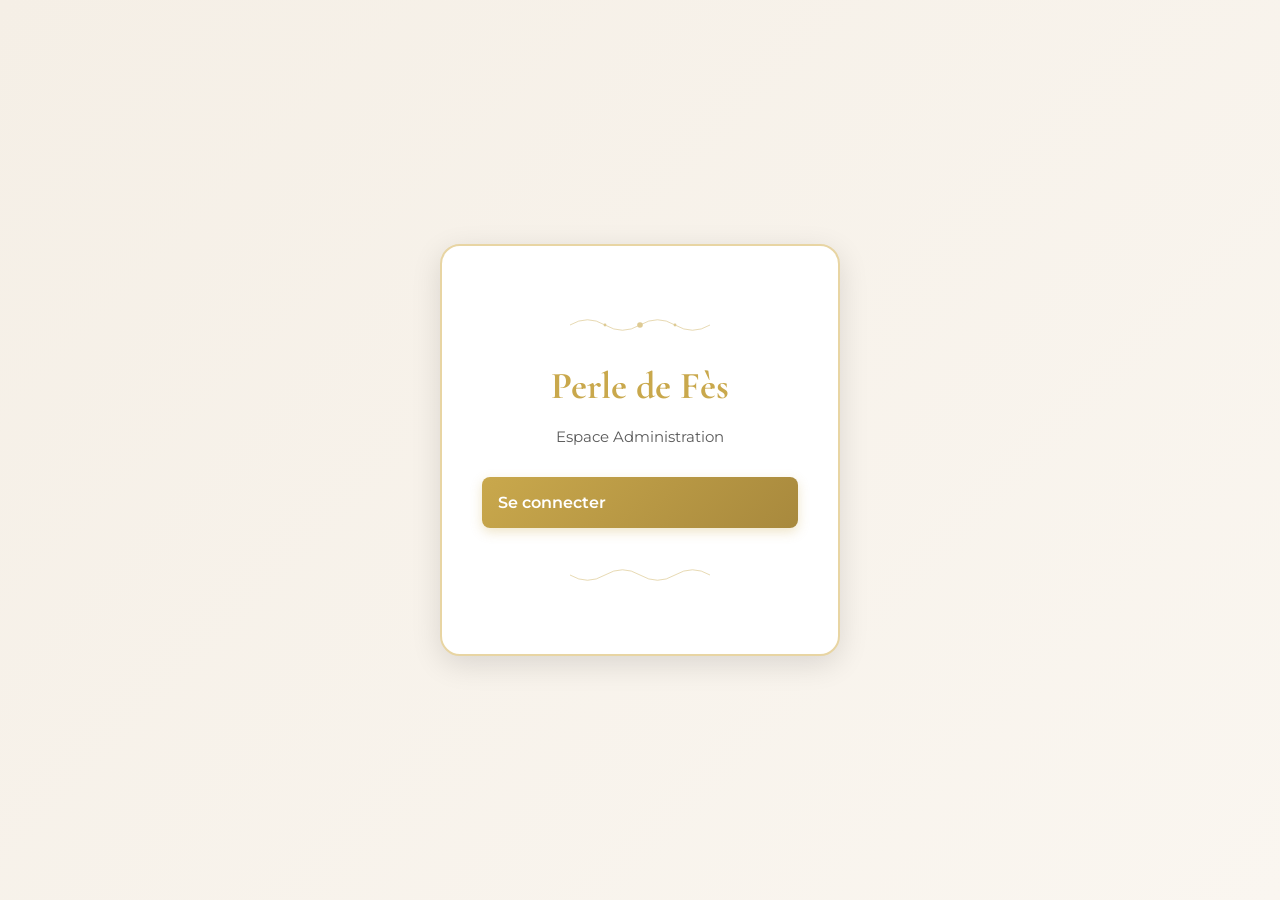
==== commit 8a23f7ea: "Audit complet + corrections sécurité/design/accessibilité Sécurité: - Fix XSS: innerHTML → textConte" ====
--- a/admin/index.html
+++ b/admin/index.html
@@ -7,7 +7,7 @@
     <title>Administration — Perle de Fès</title>
     <link rel="preconnect" href="https://fonts.googleapis.com">
     <link rel="preconnect" href="https://fonts.gstatic.com" crossorigin>
-    <link href="https://fonts.googleapis.com/css2?family=Cormorant+Garamond:wght@400;600;700&family=Montserrat:wght@300;400;500;600&display=swap" rel="stylesheet">
+    <link href="https://fonts.googleapis.com/css2?family=Cormorant+Garamond:wght@400;600;700&family=Montserrat:wght@300;400;500;600&family=Playfair+Display:wght@400;600;700&family=Lora:wght@400;600&family=Poppins:wght@300;400;500;600&family=Raleway:wght@300;400;500;600&family=Open+Sans:wght@300;400;500;600&display=swap" rel="stylesheet">
     <script src="https://identity.netlify.com/v1/netlify-identity-widget.js"></script>
     <link rel="stylesheet" href="admin.css">
 </head>
@@ -35,76 +35,166 @@
         <header class="admin-header">
             <div class="admin-header__left">
                 <h1 class="admin-header__title">Perle de Fès</h1>
-                <span class="admin-header__badge">Admin</span>
+                <span class="admin-header__badge">Admin Complet</span>
             </div>
             <div class="admin-header__right">
-                <a href="/" target="_blank" class="btn btn-outline btn-sm">Voir le site</a>
+                <a href="/" target="_blank" class="btn btn-outline btn-sm">
+                    <svg width="16" height="16" viewBox="0 0 24 24" fill="none" stroke="currentColor" stroke-width="2"><path d="M18 13v6a2 2 0 01-2 2H5a2 2 0 01-2-2V8a2 2 0 012-2h6"/><polyline points="15 3 21 3 21 9"/><line x1="10" y1="14" x2="21" y2="3"/></svg>
+                    Voir le site
+                </a>
                 <button class="btn btn-ghost btn-sm" id="logoutBtn">Déconnexion</button>
             </div>
         </header>
 
         <!-- Navigation onglets -->
-        <nav class="admin-tabs">
+        <nav class="admin-tabs" id="adminTabs">
             <button class="tab active" data-tab="products">
                 <svg viewBox="0 0 24 24" fill="none" stroke="currentColor" stroke-width="1.5" width="20" height="20"><path d="M20 12V22H4V12M22 7H2V12H22V7ZM12 22V7M12 7H7.5a2.5 2.5 0 010-5C11 2 12 7 12 7zM12 7h4.5a2.5 2.5 0 000-5C13 2 12 7 12 7z"/></svg>
                 <span>Produits</span>
             </button>
-            <button class="tab" data-tab="appearance">
-                <svg viewBox="0 0 24 24" fill="none" stroke="currentColor" stroke-width="1.5" width="20" height="20"><rect x="3" y="3" width="18" height="18" rx="2" ry="2"/><circle cx="8.5" cy="8.5" r="1.5"/><polyline points="21 15 16 10 5 21"/></svg>
-                <span>Apparence</span>
-            </button>
             <button class="tab" data-tab="texts">
                 <svg viewBox="0 0 24 24" fill="none" stroke="currentColor" stroke-width="1.5" width="20" height="20"><path d="M11 4H4a2 2 0 00-2 2v14a2 2 0 002 2h14a2 2 0 002-2v-7"/><path d="M18.5 2.5a2.121 2.121 0 013 3L12 15l-4 1 1-4 9.5-9.5z"/></svg>
                 <span>Textes</span>
             </button>
+            <button class="tab" data-tab="colors">
+                <svg viewBox="0 0 24 24" fill="none" stroke="currentColor" stroke-width="1.5" width="20" height="20"><circle cx="12" cy="12" r="10"/><path d="M12 2a14.5 14.5 0 000 20 14.5 14.5 0 000-20"/><path d="M2 12h20"/></svg>
+                <span>Couleurs</span>
+            </button>
+            <button class="tab" data-tab="fonts">
+                <svg viewBox="0 0 24 24" fill="none" stroke="currentColor" stroke-width="1.5" width="20" height="20"><polyline points="4 7 4 4 20 4 20 7"/><line x1="9" y1="20" x2="15" y2="20"/><line x1="12" y1="4" x2="12" y2="20"/></svg>
+                <span>Polices</span>
+            </button>
+            <button class="tab" data-tab="images">
+                <svg viewBox="0 0 24 24" fill="none" stroke="currentColor" stroke-width="1.5" width="20" height="20"><rect x="3" y="3" width="18" height="18" rx="2" ry="2"/><circle cx="8.5" cy="8.5" r="1.5"/><polyline points="21 15 16 10 5 21"/></svg>
+                <span>Images</span>
+            </button>
+            <button class="tab" data-tab="events">
+                <svg viewBox="0 0 24 24" fill="none" stroke="currentColor" stroke-width="1.5" width="20" height="20"><rect x="3" y="4" width="18" height="18" rx="2" ry="2"/><line x1="16" y1="2" x2="16" y2="6"/><line x1="8" y1="2" x2="8" y2="6"/><line x1="3" y1="10" x2="21" y2="10"/></svg>
+                <span>Événements</span>
+            </button>
+            <button class="tab" data-tab="testimonials">
+                <svg viewBox="0 0 24 24" fill="none" stroke="currentColor" stroke-width="1.5" width="20" height="20"><path d="M21 15a2 2 0 01-2 2H7l-4 4V5a2 2 0 012-2h14a2 2 0 012 2z"/></svg>
+                <span>Témoignages</span>
+            </button>
+            <button class="tab" data-tab="ornaments">
+                <svg viewBox="0 0 24 24" fill="none" stroke="currentColor" stroke-width="1.5" width="20" height="20"><polygon points="12,2 15.09,8.26 22,9.27 17,14.14 18.18,21.02 12,17.77 5.82,21.02 7,14.14 2,9.27 8.91,8.26"/></svg>
+                <span>Ornements</span>
+            </button>
             <button class="tab" data-tab="contact">
                 <svg viewBox="0 0 24 24" fill="none" stroke="currentColor" stroke-width="1.5" width="20" height="20"><path d="M22 16.92v3a2 2 0 01-2.18 2 19.79 19.79 0 01-8.63-3.07 19.5 19.5 0 01-6-6 19.79 19.79 0 01-3.07-8.67A2 2 0 014.11 2h3a2 2 0 012 1.72c.127.96.361 1.903.7 2.81a2 2 0 01-.45 2.11L8.09 9.91a16 16 0 006 6l1.27-1.27a2 2 0 012.11-.45c.907.339 1.85.573 2.81.7A2 2 0 0122 16.92z"/></svg>
                 <span>Contact</span>
             </button>
         </nav>
 
-        <!-- Banniere erreur setup -->
-        <div class="setup-banner" id="setupBanner" style="display:none;">
-            <div class="setup-banner__icon">&#9888;</div>
-            <div class="setup-banner__text">
-                <strong>Configuration requise</strong>
-                <p>Pour enregistrer vos modifications, connectez votre site Netlify au repo GitHub et activez Identity + Git Gateway dans les paramètres Netlify.</p>
-            </div>
-            <button class="btn btn-sm btn-outline" onclick="document.getElementById('setupBanner').style.display='none'">Fermer</button>
-        </div>
-
         <!-- ========== ONGLET PRODUITS ========== -->
         <section class="tab-content active" id="tab-products">
             <div class="section-header">
-                <h2>Vos Produits</h2>
-                <button class="btn btn-primary" id="addProductBtn">+ Nouveau produit</button>
-            </div>
-            <p class="section-hint">Utilisez les flèches pour réorganiser l'ordre d'affichage sur le site.</p>
-            <div class="products-list" id="productsList"></div>
-        </section>
-
-        <!-- ========== ONGLET APPARENCE ========== -->
-        <section class="tab-content" id="tab-appearance">
-            <div class="section-header">
-                <h2>Apparence</h2>
-                <button class="btn btn-primary" id="saveAppearanceBtn">Enregistrer</button>
-            </div>
-            <div class="form-sections" id="appearanceForm"></div>
+                <div>
+                    <h2>Gestion des Produits</h2>
+                    <p class="section-hint">Ajoutez, modifiez ou supprimez vos produits. Glissez pour réorganiser.</p>
+                </div>
+                <button class="btn btn-primary" id="addProductBtn">
+                    <svg width="16" height="16" viewBox="0 0 24 24" fill="none" stroke="currentColor" stroke-width="2"><line x1="12" y1="5" x2="12" y2="19"/><line x1="5" y1="12" x2="19" y2="12"/></svg>
+                    Nouveau produit
+                </button>
+            </div>
+            <div class="products-grid" id="productsList"></div>
         </section>
 
         <!-- ========== ONGLET TEXTES ========== -->
         <section class="tab-content" id="tab-texts">
             <div class="section-header">
-                <h2>Textes du site</h2>
-                <button class="btn btn-primary" id="saveTextsBtn">Enregistrer</button>
+                <div>
+                    <h2>Tous les Textes du Site</h2>
+                    <p class="section-hint">Modifiez chaque texte affiché sur votre site.</p>
+                </div>
+                <button class="btn btn-primary" id="saveTextsBtn">Enregistrer les textes</button>
             </div>
             <div class="form-sections" id="textsForm"></div>
+        </section>
+
+        <!-- ========== ONGLET COULEURS ========== -->
+        <section class="tab-content" id="tab-colors">
+            <div class="section-header">
+                <div>
+                    <h2>Couleurs du Site</h2>
+                    <p class="section-hint">Personnalisez les couleurs de chaque section.</p>
+                </div>
+                <button class="btn btn-primary" id="saveColorsBtn">Enregistrer les couleurs</button>
+            </div>
+            <div class="form-sections" id="colorsForm"></div>
+        </section>
+
+        <!-- ========== ONGLET POLICES ========== -->
+        <section class="tab-content" id="tab-fonts">
+            <div class="section-header">
+                <div>
+                    <h2>Polices de Caractères</h2>
+                    <p class="section-hint">Choisissez les polices pour les titres et le texte.</p>
+                </div>
+                <button class="btn btn-primary" id="saveFontsBtn">Enregistrer les polices</button>
+            </div>
+            <div class="form-sections" id="fontsForm"></div>
+        </section>
+
+        <!-- ========== ONGLET IMAGES ========== -->
+        <section class="tab-content" id="tab-images">
+            <div class="section-header">
+                <div>
+                    <h2>Bibliothèque d'Images</h2>
+                    <p class="section-hint">Gérez toutes les images du site : logo, fonds, textures.</p>
+                </div>
+                <button class="btn btn-primary" id="saveImagesBtn">Enregistrer</button>
+            </div>
+            <div class="form-sections" id="imagesForm"></div>
+        </section>
+
+        <!-- ========== ONGLET EVENEMENTS ========== -->
+        <section class="tab-content" id="tab-events">
+            <div class="section-header">
+                <div>
+                    <h2>Section Événements</h2>
+                    <p class="section-hint">Configurez les cartes d'événements affichées sur le site.</p>
+                </div>
+                <button class="btn btn-primary" id="saveEventsBtn">Enregistrer</button>
+            </div>
+            <div class="form-sections" id="eventsForm"></div>
+        </section>
+
+        <!-- ========== ONGLET TEMOIGNAGES ========== -->
+        <section class="tab-content" id="tab-testimonials">
+            <div class="section-header">
+                <div>
+                    <h2>Témoignages Clients</h2>
+                    <p class="section-hint">Gérez les avis clients affichés sur le site.</p>
+                </div>
+                <button class="btn btn-primary" id="addTestimonialBtn">
+                    <svg width="16" height="16" viewBox="0 0 24 24" fill="none" stroke="currentColor" stroke-width="2"><line x1="12" y1="5" x2="12" y2="19"/><line x1="5" y1="12" x2="19" y2="12"/></svg>
+                    Ajouter un témoignage
+                </button>
+            </div>
+            <div class="form-sections" id="testimonialsForm"></div>
+        </section>
+
+        <!-- ========== ONGLET ORNEMENTS ========== -->
+        <section class="tab-content" id="tab-ornaments">
+            <div class="section-header">
+                <div>
+                    <h2>Ornements & Décorations</h2>
+                    <p class="section-hint">Configurez les éléments décoratifs du site.</p>
+                </div>
+                <button class="btn btn-primary" id="saveOrnamentsBtn">Enregistrer</button>
+            </div>
+            <div class="form-sections" id="ornamentsForm"></div>
         </section>
 
         <!-- ========== ONGLET CONTACT ========== -->
         <section class="tab-content" id="tab-contact">
             <div class="section-header">
-                <h2>Contact & Informations</h2>
+                <div>
+                    <h2>Informations de Contact</h2>
+                    <p class="section-hint">Vos coordonnées et informations de livraison.</p>
+                </div>
                 <button class="btn btn-primary" id="saveContactBtn">Enregistrer</button>
             </div>
             <div class="form-sections" id="contactForm"></div>
@@ -112,46 +202,63 @@
 
         <!-- ========== MODALE EDITION PRODUIT ========== -->
         <div class="modal-overlay" id="productModal" style="display:none;">
-            <div class="modal-panel">
+            <div class="modal-panel modal-panel--large">
                 <div class="modal-panel__header">
                     <h3 id="modalProductTitle">Modifier le produit</h3>
                     <button class="modal-close" id="modalClose">&times;</button>
                 </div>
                 <div class="modal-panel__body">
-                    <div class="form-group">
-                        <label>Photo du produit</label>
-                        <div class="image-upload" id="imageUpload">
-                            <img src="" alt="" class="image-preview" id="imagePreview" style="display:none;">
-                            <div class="image-placeholder" id="imagePlaceholder">
-                                <svg viewBox="0 0 24 24" fill="none" stroke="currentColor" stroke-width="1.5" width="32" height="32"><rect x="3" y="3" width="18" height="18" rx="2" ry="2"/><circle cx="8.5" cy="8.5" r="1.5"/><polyline points="21 15 16 10 5 21"/></svg>
-                                <span>Cliquer pour choisir une image</span>
-                                <small>Format recommandé : 600x500px</small>
-                            </div>
-                            <input type="file" accept="image/*" id="imageInput" style="display:none;">
-                        </div>
-                    </div>
+                    <!-- Images multiples -->
+                    <div class="form-group">
+                        <label>Photos du produit (plusieurs possibles)</label>
+                        <div class="images-gallery" id="productImagesGallery"></div>
+                        <button class="btn btn-outline btn-sm" id="addProductImageBtn" type="button">
+                            <svg width="14" height="14" viewBox="0 0 24 24" fill="none" stroke="currentColor" stroke-width="2"><line x1="12" y1="5" x2="12" y2="19"/><line x1="5" y1="12" x2="19" y2="12"/></svg>
+                            Ajouter une image
+                        </button>
+                        <input type="file" accept="image/*" id="productImageInput" style="display:none;" multiple>
+                    </div>
+
                     <div class="form-row">
-                        <div class="form-group"><label for="editTitle">Nom du produit *</label><input type="text" id="editTitle" placeholder="Ex: Panier Mini Hammam"></div>
-                        <div class="form-group"><label for="editPrice">Prix *</label><input type="text" id="editPrice" placeholder="Ex: 11€"></div>
+                        <div class="form-group">
+                            <label for="editTitle">Nom du produit *</label>
+                            <input type="text" id="editTitle" placeholder="Ex: Panier Mini Hammam">
+                        </div>
+                        <div class="form-group">
+                            <label for="editPrice">Prix *</label>
+                            <input type="text" id="editPrice" placeholder="Ex: 11€">
+                        </div>
                     </div>
                     <div class="form-row">
-                        <div class="form-group"><label for="editBadge">Badge</label><input type="text" id="editBadge" placeholder="Ex: Idéal cadeau Henna Day"></div>
-                        <div class="form-group"><label for="editDelay">Délai</label><input type="text" id="editDelay" placeholder="Ex: Délai : 2 semaines maximum"></div>
-                    </div>
-                    <div class="form-group">
-                        <label>Composition</label>
+                        <div class="form-group">
+                            <label for="editBadge">Badge</label>
+                            <input type="text" id="editBadge" placeholder="Ex: Idéal cadeau Henna Day">
+                        </div>
+                        <div class="form-group">
+                            <label for="editDelay">Délai de livraison</label>
+                            <input type="text" id="editDelay" placeholder="Ex: Délai : 2 semaines maximum">
+                        </div>
+                    </div>
+                    <div class="form-group">
+                        <label>Composition du produit</label>
                         <div class="composition-list" id="compositionList"></div>
-                        <button class="btn btn-outline btn-sm" id="addCompositionBtn" type="button">+ Ajouter un élément</button>
-                    </div>
-                    <div class="form-group">
-                        <label for="editWhatsapp">Message WhatsApp</label>
-                        <input type="text" id="editWhatsapp" placeholder="Message pré-rempli pour la commande">
+                        <button class="btn btn-outline btn-sm" id="addCompositionBtn" type="button">
+                            <svg width="14" height="14" viewBox="0 0 24 24" fill="none" stroke="currentColor" stroke-width="2"><line x1="12" y1="5" x2="12" y2="19"/><line x1="5" y1="12" x2="19" y2="12"/></svg>
+                            Ajouter un élément
+                        </button>
+                    </div>
+                    <div class="form-group">
+                        <label for="editWhatsapp">Message WhatsApp personnalisé</label>
+                        <textarea id="editWhatsapp" placeholder="Message pré-rempli pour la commande" rows="2"></textarea>
                         <small class="form-hint">Laissez vide pour générer automatiquement</small>
                     </div>
                 </div>
                 <div class="modal-panel__footer">
                     <button class="btn btn-ghost" id="modalCancel">Annuler</button>
-                    <button class="btn btn-primary" id="modalSave">Enregistrer le produit</button>
+                    <button class="btn btn-primary" id="modalSave">
+                        <svg width="16" height="16" viewBox="0 0 24 24" fill="none" stroke="currentColor" stroke-width="2"><path d="M19 21H5a2 2 0 01-2-2V5a2 2 0 012-2h11l5 5v11a2 2 0 01-2 2z"/><polyline points="17 21 17 13 7 13 7 21"/><polyline points="7 3 7 8 15 8"/></svg>
+                        Enregistrer
+                    </button>
                 </div>
             </div>
         </div>
@@ -160,21 +267,61 @@
         <div class="modal-overlay" id="deleteModal" style="display:none;">
             <div class="modal-panel modal-panel--small">
                 <div class="modal-panel__body" style="text-align:center; padding:32px;">
-                    <div class="delete-icon">&#128465;</div>
-                    <h3 style="margin:16px 0 8px;">Supprimer ce produit ?</h3>
-                    <p id="deleteProductName" style="color:var(--text-light); margin-bottom:24px;"></p>
+                    <div class="delete-icon">
+                        <svg width="48" height="48" viewBox="0 0 24 24" fill="none" stroke="currentColor" stroke-width="1.5"><polyline points="3 6 5 6 21 6"/><path d="M19 6v14a2 2 0 01-2 2H7a2 2 0 01-2-2V6m3 0V4a2 2 0 012-2h4a2 2 0 012 2v2"/><line x1="10" y1="11" x2="10" y2="17"/><line x1="14" y1="11" x2="14" y2="17"/></svg>
+                    </div>
+                    <h3 style="margin:16px 0 8px;">Supprimer cet élément ?</h3>
+                    <p id="deleteItemName" style="color:var(--text-light); margin-bottom:24px;"></p>
                     <p style="font-size:13px; color:var(--danger); margin-bottom:24px;">Cette action est irréversible.</p>
                     <div style="display:flex; gap:12px; justify-content:center;">
                         <button class="btn btn-ghost" id="deleteCancelBtn">Annuler</button>
-                        <button class="btn btn-danger" id="deleteConfirmBtn">Oui, supprimer</button>
-                    </div>
+                        <button class="btn btn-danger" id="deleteConfirmBtn">Supprimer</button>
+                    </div>
+                </div>
+            </div>
+        </div>
+
+        <!-- ========== MODALE TEMOIGNAGE ========== -->
+        <div class="modal-overlay" id="testimonialModal" style="display:none;">
+            <div class="modal-panel">
+                <div class="modal-panel__header">
+                    <h3 id="testimonialModalTitle">Nouveau témoignage</h3>
+                    <button class="modal-close" id="testimonialModalClose">&times;</button>
+                </div>
+                <div class="modal-panel__body">
+                    <div class="form-group">
+                        <label for="testimonialAuthor">Nom du client *</label>
+                        <input type="text" id="testimonialAuthor" placeholder="Ex: Fatima K.">
+                    </div>
+                    <div class="form-group">
+                        <label for="testimonialText">Témoignage *</label>
+                        <textarea id="testimonialText" rows="4" placeholder="Le texte du témoignage..."></textarea>
+                    </div>
+                    <div class="form-group">
+                        <label>Note (étoiles)</label>
+                        <div class="stars-selector" id="starsSelector">
+                            <button type="button" class="star-btn active" data-stars="1">★</button>
+                            <button type="button" class="star-btn active" data-stars="2">★</button>
+                            <button type="button" class="star-btn active" data-stars="3">★</button>
+                            <button type="button" class="star-btn active" data-stars="4">★</button>
+                            <button type="button" class="star-btn active" data-stars="5">★</button>
+                        </div>
+                    </div>
+                    <div class="form-group">
+                        <label for="testimonialEvent">Type d'événement</label>
+                        <input type="text" id="testimonialEvent" placeholder="Ex: Mariage, Henna Day...">
+                    </div>
+                </div>
+                <div class="modal-panel__footer">
+                    <button class="btn btn-ghost" id="testimonialModalCancel">Annuler</button>
+                    <button class="btn btn-primary" id="testimonialModalSave">Enregistrer</button>
                 </div>
             </div>
         </div>
 
         <!-- Toast -->
         <div class="toast" id="toast">
-            <span class="toast-icon" id="toastIcon">&#10003;</span>
+            <span class="toast-icon" id="toastIcon">✓</span>
             <span class="toast-text" id="toastText"></span>
         </div>
 
--- a/admin/admin.css
+++ b/admin/admin.css
@@ -1,5 +1,5 @@
 /* ============================================
-   PERLE DE FES — ADMIN PANEL
+   PERLE DE FES — ADMIN PANEL COMPLET
    ============================================ */
 :root {
     --bg: #FAF6F0;
@@ -15,12 +15,15 @@
     --danger: #D94F4F;
     --danger-bg: #FFF5F5;
     --success: #4CAF50;
+    --info: #2196F3;
     --font-title: 'Cormorant Garamond', Georgia, serif;
     --font-body: 'Montserrat', -apple-system, sans-serif;
     --radius: 12px;
     --radius-sm: 8px;
+    --radius-lg: 16px;
     --shadow: 0 2px 12px rgba(0,0,0,0.06);
-    --shadow-lg: 0 8px 30px rgba(0,0,0,0.1);
+    --shadow-md: 0 4px 20px rgba(0,0,0,0.08);
+    --shadow-lg: 0 8px 30px rgba(0,0,0,0.12);
     --transition: 0.25s ease;
 }
 
@@ -43,6 +46,7 @@
     border: none; cursor: pointer; transition: var(--transition);
     text-decoration: none; white-space: nowrap;
 }
+.btn svg { flex-shrink: 0; }
 .btn-sm { padding: 8px 16px; font-size: 13px; }
 .btn-xs { padding: 6px 10px; font-size: 12px; }
 .btn-primary {
@@ -95,90 +99,94 @@
 .admin-header__left { display: flex; align-items: center; gap: 10px; }
 .admin-header__title { font-family: var(--font-title); font-size: 22px; font-weight: 700; color: var(--gold); }
 .admin-header__badge {
-    font-size: 10px; font-weight: 600; color: var(--gold-dark);
-    background: rgba(201,168,76,0.12); padding: 3px 8px; border-radius: 20px;
+    font-size: 10px; font-weight: 600; color: white;
+    background: linear-gradient(135deg, var(--gold), var(--gold-dark));
+    padding: 4px 10px; border-radius: 20px;
     text-transform: uppercase; letter-spacing: 0.08em;
 }
 .admin-header__right { display: flex; align-items: center; gap: 8px; }
-
-/* ========== SETUP BANNER ========== */
-.setup-banner {
-    display: flex; align-items: center; gap: 16px;
-    padding: 16px 24px; background: #FFF8E1; border-bottom: 1px solid #FFE082;
-}
-.setup-banner__icon { font-size: 24px; }
-.setup-banner__text { flex: 1; }
-.setup-banner__text strong { display: block; font-size: 14px; color: var(--text); }
-.setup-banner__text p { font-size: 13px; color: var(--text-light); margin: 4px 0 0; }
 
 /* ========== ONGLETS ========== */
 .admin-tabs {
-    display: flex; gap: 0; padding: 0 24px;
+    display: flex; gap: 0; padding: 0 16px;
     background: var(--bg-card); border-bottom: 1px solid var(--border);
     overflow-x: auto; -webkit-overflow-scrolling: touch;
+    scrollbar-width: none;
 }
 .admin-tabs::-webkit-scrollbar { display: none; }
 .tab {
     display: flex; align-items: center; gap: 6px;
-    padding: 14px 20px; font-family: var(--font-body); font-size: 13px; font-weight: 500;
+    padding: 14px 16px; font-family: var(--font-body); font-size: 13px; font-weight: 500;
     color: var(--text-light); background: none; border: none;
     border-bottom: 3px solid transparent; cursor: pointer; transition: var(--transition);
-    white-space: nowrap;
-}
-.tab:hover { color: var(--gold); }
-.tab.active { color: var(--gold); border-bottom-color: var(--gold); }
-.tab svg { opacity: 0.5; flex-shrink: 0; }
-.tab.active svg { opacity: 1; color: var(--gold); }
+    white-space: nowrap; flex-shrink: 0;
+}
+.tab:hover { color: var(--gold); background: rgba(201,168,76,0.04); }
+.tab.active { color: var(--gold); border-bottom-color: var(--gold); background: rgba(201,168,76,0.06); }
+.tab svg { opacity: 0.5; flex-shrink: 0; width: 18px; height: 18px; }
+.tab.active svg { opacity: 1; stroke: var(--gold); }
 
 /* ========== CONTENU ========== */
-.tab-content { display: none; padding: 24px; max-width: 900px; margin: 0 auto; }
+.tab-content { display: none; padding: 24px; max-width: 1000px; margin: 0 auto; }
 .tab-content.active { display: block; }
-.section-header { display: flex; align-items: center; justify-content: space-between; margin-bottom: 20px; gap: 12px; }
-.section-header h2 { font-family: var(--font-title); font-size: 26px; font-weight: 700; color: var(--text); }
-.section-hint { font-size: 13px; color: var(--text-muted); margin: -12px 0 20px; }
-
-/* ========== LISTE PRODUITS ========== */
-.products-list { display: flex; flex-direction: column; gap: 12px; }
-.product-item {
-    display: flex; align-items: center; gap: 16px; padding: 16px;
-    background: var(--bg-card); border-radius: var(--radius);
-    box-shadow: var(--shadow); border: 1px solid var(--border); transition: var(--transition);
-}
-.product-item:hover { border-color: var(--gold-light); }
-.product-item__order-controls { display: flex; flex-direction: column; gap: 4px; flex-shrink: 0; }
-.product-item__image {
-    width: 64px; height: 64px; border-radius: var(--radius-sm);
-    object-fit: cover; border: 2px solid var(--bg-section); flex-shrink: 0;
-}
-.product-item__info { flex: 1; min-width: 0; }
-.product-item__name {
+.section-header {
+    display: flex; align-items: flex-start; justify-content: space-between;
+    margin-bottom: 24px; gap: 16px; flex-wrap: wrap;
+}
+.section-header h2 { font-family: var(--font-title); font-size: 28px; font-weight: 700; color: var(--text); margin-bottom: 4px; }
+.section-hint { font-size: 14px; color: var(--text-muted); margin: 0; }
+
+/* ========== GRILLE PRODUITS ========== */
+.products-grid {
+    display: grid;
+    grid-template-columns: repeat(auto-fill, minmax(280px, 1fr));
+    gap: 20px;
+}
+.product-card {
+    background: var(--bg-card); border-radius: var(--radius-lg);
+    box-shadow: var(--shadow); border: 1px solid var(--border);
+    overflow: hidden; transition: var(--transition);
+}
+.product-card:hover { border-color: var(--gold-light); box-shadow: var(--shadow-md); transform: translateY(-2px); }
+.product-card__image {
+    width: 100%; height: 180px; object-fit: cover;
+    border-bottom: 1px solid var(--border);
+}
+.product-card__body { padding: 16px; }
+.product-card__title {
     font-family: var(--font-title); font-size: 18px; font-weight: 600;
-    color: var(--text); margin-bottom: 2px;
+    color: var(--text); margin-bottom: 4px;
     white-space: nowrap; overflow: hidden; text-overflow: ellipsis;
 }
-.product-item__meta { display: flex; align-items: center; gap: 8px; flex-wrap: wrap; }
-.product-item__price { font-weight: 600; color: var(--gold); font-size: 14px; }
-.product-item__badge {
-    font-size: 11px; color: var(--text-muted); background: var(--bg-section);
-    padding: 2px 8px; border-radius: 10px;
-}
-.product-item__actions { display: flex; gap: 6px; flex-shrink: 0; }
+.product-card__price { font-weight: 600; color: var(--gold); font-size: 16px; margin-bottom: 8px; }
+.product-card__badge {
+    display: inline-block; font-size: 11px; color: var(--text-muted);
+    background: var(--bg-section); padding: 3px 10px; border-radius: 12px;
+    margin-bottom: 12px;
+}
+.product-card__actions { display: flex; gap: 8px; }
+.product-card__actions .btn { flex: 1; justify-content: center; }
 
 /* ========== FORMULAIRES ========== */
 .form-sections { display: flex; flex-direction: column; gap: 20px; }
 .form-card {
-    background: var(--bg-card); border-radius: var(--radius);
+    background: var(--bg-card); border-radius: var(--radius-lg);
     box-shadow: var(--shadow); border: 1px solid var(--border); overflow: hidden;
 }
 .form-card__header {
     display: flex; align-items: center; justify-content: space-between;
-    padding: 14px 20px; background: var(--bg-section);
+    padding: 16px 20px; background: linear-gradient(135deg, var(--bg-section) 0%, #F0EBE0 100%);
     border-bottom: 1px solid var(--border); cursor: pointer; user-select: none;
 }
-.form-card__header h3 { font-family: var(--font-title); font-size: 17px; font-weight: 600; color: var(--gold-dark); }
+.form-card__header:hover { background: linear-gradient(135deg, #F0EBE0 0%, #EBE5D8 100%); }
+.form-card__header h3 {
+    font-family: var(--font-title); font-size: 18px; font-weight: 600;
+    color: var(--gold-dark); display: flex; align-items: center; gap: 10px;
+}
+.form-card__header h3 svg { width: 20px; height: 20px; stroke: var(--gold); }
 .form-card__toggle { font-size: 14px; color: var(--text-muted); transition: transform var(--transition); }
 .form-card.collapsed .form-card__toggle { transform: rotate(-90deg); }
-.form-card__body { padding: 20px; display: flex; flex-direction: column; gap: 16px; }
+.form-card__body { padding: 20px; display: flex; flex-direction: column; gap: 18px; }
 .form-card.collapsed .form-card__body { display: none; }
 
 .form-group { display: flex; flex-direction: column; gap: 6px; }
@@ -188,177 +196,398 @@
 }
 .form-group input, .form-group textarea, .form-group select {
     font-family: var(--font-body); font-size: 14px; color: var(--text);
-    padding: 10px 14px; border: 2px solid var(--border); border-radius: var(--radius-sm);
+    padding: 12px 14px; border: 2px solid var(--border); border-radius: var(--radius-sm);
     background: var(--bg); transition: var(--transition); outline: none; width: 100%;
 }
 .form-group input:focus, .form-group textarea:focus, .form-group select:focus {
     border-color: var(--gold); box-shadow: 0 0 0 3px rgba(201,168,76,0.1);
 }
-.form-group textarea { resize: vertical; min-height: 70px; }
+.form-group textarea { resize: vertical; min-height: 80px; }
+.form-group select { cursor: pointer; }
 .form-hint { font-size: 12px; color: var(--text-muted); }
-.form-row { display: grid; grid-template-columns: 1fr 1fr; gap: 12px; }
-
-/* Radio group pour logo display */
-.radio-group { display: flex; gap: 12px; flex-wrap: wrap; }
-.radio-option {
-    display: flex; align-items: center; gap: 8px; padding: 10px 16px;
-    background: var(--bg); border: 2px solid var(--border); border-radius: var(--radius-sm);
-    cursor: pointer; transition: var(--transition); font-size: 13px;
-}
-.radio-option:hover { border-color: var(--gold-light); }
-.radio-option.selected { border-color: var(--gold); background: rgba(201,168,76,0.06); color: var(--gold-dark); font-weight: 600; }
-.radio-option input { display: none; }
-
-/* ========== IMAGE UPLOAD ========== */
+.form-row { display: grid; grid-template-columns: 1fr 1fr; gap: 16px; }
+.form-row-3 { display: grid; grid-template-columns: repeat(3, 1fr); gap: 16px; }
+
+/* ========== COLOR INPUTS ========== */
+.color-input-wrapper {
+    display: flex; align-items: center; gap: 10px;
+}
+.color-input-wrapper input[type="color"] {
+    width: 50px; height: 44px; padding: 4px; border: 2px solid var(--border);
+    border-radius: var(--radius-sm); cursor: pointer; background: var(--bg-card);
+}
+.color-input-wrapper input[type="color"]:hover { border-color: var(--gold); }
+.color-input-wrapper input[type="text"] {
+    flex: 1; padding: 12px; font-size: 14px; font-family: 'SF Mono', monospace;
+    border: 2px solid var(--border); border-radius: var(--radius-sm);
+    background: var(--bg-card); text-transform: uppercase;
+}
+.color-input-wrapper input[type="text"]:focus {
+    border-color: var(--gold); outline: none;
+}
+
+/* Color preview box */
+.color-preview-box {
+    display: flex; align-items: center; gap: 12px;
+    padding: 12px; background: var(--bg); border-radius: var(--radius-sm);
+    border: 1px solid var(--border);
+}
+.color-preview-swatch {
+    width: 40px; height: 40px; border-radius: var(--radius-sm);
+    border: 2px solid var(--border);
+}
+.color-preview-info { flex: 1; }
+.color-preview-name { font-size: 13px; font-weight: 600; color: var(--text); }
+.color-preview-value { font-size: 12px; color: var(--text-muted); font-family: monospace; }
+
+/* ========== FONT SELECTOR ========== */
+.font-selector {
+    display: grid; grid-template-columns: repeat(2, 1fr); gap: 12px;
+}
+.font-option {
+    padding: 16px; border: 2px solid var(--border); border-radius: var(--radius-sm);
+    cursor: pointer; transition: var(--transition); background: var(--bg-card);
+}
+.font-option:hover { border-color: var(--gold-light); }
+.font-option.selected { border-color: var(--gold); background: rgba(201,168,76,0.06); }
+.font-option input { display: none; }
+.font-option__name { font-size: 14px; font-weight: 600; color: var(--text); margin-bottom: 4px; }
+.font-option__preview { font-size: 18px; color: var(--text-light); }
+
+/* ========== TOGGLE & CHECKBOX ========== */
+.toggle-label {
+    display: flex; align-items: center; gap: 12px; cursor: pointer;
+    padding: 12px 0; font-weight: 500;
+}
+.toggle-label input[type="checkbox"] {
+    width: 20px; height: 20px; accent-color: var(--gold); cursor: pointer;
+}
+.toggle-switch {
+    position: relative; width: 48px; height: 26px;
+    background: var(--border); border-radius: 13px;
+    cursor: pointer; transition: var(--transition);
+}
+.toggle-switch.active { background: var(--gold); }
+.toggle-switch::after {
+    content: ''; position: absolute; top: 3px; left: 3px;
+    width: 20px; height: 20px; background: white;
+    border-radius: 50%; transition: var(--transition);
+    box-shadow: 0 2px 4px rgba(0,0,0,0.2);
+}
+.toggle-switch.active::after { left: 25px; }
+
+/* ========== SLIDER ========== */
+.slider-group { margin: 12px 0; }
+.slider-group label {
+    display: flex; justify-content: space-between; align-items: center;
+    font-size: 13px; color: var(--text-light); margin-bottom: 10px;
+    text-transform: uppercase; font-weight: 500;
+}
+.slider-group label span {
+    font-weight: 600; color: var(--gold);
+    background: rgba(201,168,76,0.1); padding: 2px 8px; border-radius: 10px;
+}
+.slider-group input[type="range"] {
+    width: 100%; height: 8px; background: var(--bg-section);
+    border-radius: 4px; outline: none; cursor: pointer;
+    -webkit-appearance: none;
+}
+.slider-group input[type="range"]::-webkit-slider-thumb {
+    -webkit-appearance: none; width: 22px; height: 22px;
+    background: linear-gradient(135deg, var(--gold), var(--gold-dark));
+    border-radius: 50%; cursor: pointer;
+    box-shadow: 0 2px 8px rgba(201,168,76,0.4);
+}
+.slider-group input[type="range"]::-moz-range-thumb {
+    width: 22px; height: 22px;
+    background: linear-gradient(135deg, var(--gold), var(--gold-dark));
+    border-radius: 50%; cursor: pointer; border: none;
+}
+
+/* ========== TEXTURE CONTROLS ========== */
+.texture-controls {
+    display: flex; flex-direction: column; gap: 16px;
+}
+.texture-row {
+    display: flex; align-items: center; justify-content: space-between;
+    gap: 16px; padding: 12px 16px;
+    background: var(--bg); border-radius: var(--radius-sm);
+    border: 1px solid var(--border);
+}
+.texture-row .toggle-label {
+    flex: 1; min-width: 150px;
+}
+.slider-inline {
+    display: flex; align-items: center; gap: 12px;
+    flex: 1; max-width: 200px;
+}
+.slider-inline input[type="range"] {
+    flex: 1; height: 6px; background: var(--border);
+    border-radius: 3px; outline: none; -webkit-appearance: none;
+}
+.slider-inline input[type="range"]::-webkit-slider-thumb {
+    -webkit-appearance: none; width: 18px; height: 18px;
+    background: linear-gradient(135deg, var(--gold), var(--gold-dark));
+    border-radius: 50%; cursor: pointer;
+}
+.slider-inline input[type="range"]::-moz-range-thumb {
+    width: 18px; height: 18px;
+    background: linear-gradient(135deg, var(--gold), var(--gold-dark));
+    border-radius: 50%; cursor: pointer; border: none;
+}
+.slider-inline span {
+    font-size: 13px; font-weight: 600; color: var(--gold-dark);
+    min-width: 40px; text-align: right;
+}
+
+/* ========== IMAGES GALLERY ========== */
+.images-gallery {
+    display: flex; flex-wrap: wrap; gap: 12px; margin-bottom: 12px;
+}
+.image-item {
+    position: relative; width: 100px; height: 100px;
+    border-radius: var(--radius-sm); overflow: hidden;
+    border: 2px solid var(--border); background: var(--bg);
+}
+.image-item img {
+    width: 100%; height: 100%; object-fit: cover;
+}
+.image-item__remove {
+    position: absolute; top: 4px; right: 4px;
+    width: 24px; height: 24px; background: var(--danger);
+    border: none; border-radius: 50%; color: white;
+    font-size: 14px; cursor: pointer; display: flex;
+    align-items: center; justify-content: center;
+    opacity: 0; transition: var(--transition);
+}
+.image-item:hover .image-item__remove { opacity: 1; }
+.image-item--main { border-color: var(--gold); }
+.image-item--main::after {
+    content: 'Principal'; position: absolute; bottom: 0; left: 0; right: 0;
+    background: var(--gold); color: white; font-size: 9px;
+    text-align: center; padding: 2px; text-transform: uppercase;
+}
+
+/* Image upload zone */
 .image-upload {
-    position: relative; width: 100%; max-width: 280px; aspect-ratio: 6/5;
+    position: relative; width: 100%; max-width: 300px; aspect-ratio: 6/5;
     border: 2px dashed var(--border); border-radius: var(--radius); overflow: hidden;
     cursor: pointer; transition: var(--transition); background: var(--bg);
 }
-.image-upload:hover { border-color: var(--gold); }
-.image-upload--logo { aspect-ratio: auto; max-width: 200px; min-height: 100px; }
+.image-upload:hover { border-color: var(--gold); background: rgba(201,168,76,0.04); }
+.image-upload--logo { aspect-ratio: auto; max-width: 200px; min-height: 120px; }
+.image-upload--wide { aspect-ratio: 16/9; max-width: 100%; }
 .image-preview { width: 100%; height: 100%; object-fit: cover; }
 .image-placeholder {
     position: absolute; inset: 0; display: flex; flex-direction: column;
-    align-items: center; justify-content: center; gap: 6px; color: var(--text-muted);
-}
-.image-placeholder span { font-size: 12px; }
-.image-placeholder small { font-size: 11px; opacity: 0.6; }
-
-/* ========== COMPOSITION ========== */
-.composition-list { display: flex; flex-direction: column; gap: 6px; margin-bottom: 8px; }
-.composition-item { display: flex; align-items: center; gap: 6px; }
+    align-items: center; justify-content: center; gap: 8px; color: var(--text-muted);
+}
+.image-placeholder svg { stroke: var(--gold-light); }
+.image-placeholder span { font-size: 13px; font-weight: 500; }
+.image-placeholder small { font-size: 11px; opacity: 0.7; }
+
+/* ========== COMPOSITION LIST ========== */
+.composition-list { display: flex; flex-direction: column; gap: 8px; margin-bottom: 12px; }
+.composition-item { display: flex; align-items: center; gap: 8px; }
 .composition-item input {
-    flex: 1; font-family: var(--font-body); font-size: 13px; padding: 8px 12px;
+    flex: 1; font-family: var(--font-body); font-size: 14px; padding: 10px 14px;
     border: 2px solid var(--border); border-radius: var(--radius-sm);
     background: var(--bg); outline: none; transition: var(--transition);
 }
 .composition-item input:focus { border-color: var(--gold); }
 .remove-btn {
-    width: 30px; height: 30px; display: flex; align-items: center; justify-content: center;
+    width: 32px; height: 32px; display: flex; align-items: center; justify-content: center;
     background: none; border: 1px solid var(--border); border-radius: 50%;
-    color: var(--text-muted); cursor: pointer; font-size: 16px; transition: var(--transition); flex-shrink: 0;
+    color: var(--text-muted); cursor: pointer; font-size: 18px;
+    transition: var(--transition); flex-shrink: 0;
 }
 .remove-btn:hover { background: var(--danger-bg); color: var(--danger); border-color: var(--danger); }
 
-/* ========== LIST EDITOR (delivery, features) ========== */
-.list-editor { display: flex; flex-direction: column; gap: 6px; margin-bottom: 8px; }
-.list-editor-item { display: flex; align-items: center; gap: 6px; }
+/* ========== LIST EDITOR ========== */
+.list-editor { display: flex; flex-direction: column; gap: 8px; margin-bottom: 12px; }
+.list-editor-item { display: flex; align-items: center; gap: 8px; }
 .list-editor-item input {
-    flex: 1; font-family: var(--font-body); font-size: 13px; padding: 8px 12px;
+    flex: 1; font-family: var(--font-body); font-size: 14px; padding: 10px 14px;
     border: 2px solid var(--border); border-radius: var(--radius-sm);
     background: var(--bg); outline: none; transition: var(--transition);
 }
 .list-editor-item input:focus { border-color: var(--gold); }
 
+/* ========== TESTIMONIALS LIST ========== */
+.testimonials-list { display: flex; flex-direction: column; gap: 16px; }
+.testimonial-card {
+    display: flex; gap: 16px; padding: 20px;
+    background: var(--bg-card); border-radius: var(--radius);
+    border: 1px solid var(--border); box-shadow: var(--shadow);
+}
+.testimonial-card__content { flex: 1; }
+.testimonial-card__text {
+    font-size: 14px; color: var(--text); line-height: 1.6;
+    margin-bottom: 8px; font-style: italic;
+}
+.testimonial-card__author { font-weight: 600; color: var(--gold-dark); font-size: 14px; }
+.testimonial-card__event { font-size: 12px; color: var(--text-muted); }
+.testimonial-card__stars { color: var(--gold); font-size: 14px; letter-spacing: 2px; margin-top: 4px; }
+.testimonial-card__actions { display: flex; flex-direction: column; gap: 6px; }
+
+/* Stars selector */
+.stars-selector { display: flex; gap: 4px; }
+.star-btn {
+    width: 36px; height: 36px; font-size: 24px;
+    background: none; border: 1px solid var(--border);
+    border-radius: var(--radius-sm); cursor: pointer;
+    color: var(--border); transition: var(--transition);
+}
+.star-btn:hover { border-color: var(--gold); }
+.star-btn.active { color: var(--gold); border-color: var(--gold); background: rgba(201,168,76,0.1); }
+
+/* ========== EVENTS CARDS ========== */
+.events-grid {
+    display: grid; grid-template-columns: repeat(auto-fill, minmax(250px, 1fr)); gap: 16px;
+}
+.event-card-editor {
+    background: var(--bg-card); border-radius: var(--radius);
+    border: 1px solid var(--border); padding: 16px;
+}
+.event-card-editor__header {
+    display: flex; justify-content: space-between; align-items: center;
+    margin-bottom: 12px; padding-bottom: 12px; border-bottom: 1px solid var(--border);
+}
+.event-card-editor__title { font-weight: 600; color: var(--gold-dark); }
+
 /* ========== MODALES ========== */
 .modal-overlay {
-    position: fixed; inset: 0; background: rgba(0,0,0,0.5);
+    position: fixed; inset: 0; background: rgba(0,0,0,0.6);
     backdrop-filter: blur(4px); z-index: 500;
     display: flex; align-items: center; justify-content: center; padding: 20px;
 }
 .modal-panel {
-    background: var(--bg-card); border-radius: 16px; width: 100%; max-width: 600px;
-    max-height: 90vh; overflow-y: auto; box-shadow: 0 20px 60px rgba(0,0,0,0.2);
+    background: var(--bg-card); border-radius: var(--radius-lg); width: 100%; max-width: 560px;
+    max-height: 90vh; overflow-y: auto; box-shadow: 0 25px 80px rgba(0,0,0,0.25);
     border: 2px solid var(--gold-light);
     scrollbar-width: thin; scrollbar-color: var(--gold-light) var(--bg);
 }
+.modal-panel--large { max-width: 700px; }
 .modal-panel--small { max-width: 400px; }
 .modal-panel__header {
     display: flex; align-items: center; justify-content: space-between;
-    padding: 16px 20px; border-bottom: 1px solid var(--border); position: sticky; top: 0;
+    padding: 18px 24px; border-bottom: 1px solid var(--border); position: sticky; top: 0;
     background: var(--bg-card); z-index: 1;
 }
-.modal-panel__header h3 { font-family: var(--font-title); font-size: 20px; font-weight: 600; }
+.modal-panel__header h3 { font-family: var(--font-title); font-size: 22px; font-weight: 600; color: var(--text); }
 .modal-close {
-    width: 34px; height: 34px; display: flex; align-items: center; justify-content: center;
+    width: 36px; height: 36px; display: flex; align-items: center; justify-content: center;
     background: none; border: 1px solid var(--border); border-radius: 50%;
-    font-size: 22px; color: var(--text-light); cursor: pointer; transition: var(--transition);
-}
-.modal-close:hover { background: var(--bg-section); }
-.modal-panel__body { padding: 20px; display: flex; flex-direction: column; gap: 16px; }
+    font-size: 24px; color: var(--text-light); cursor: pointer; transition: var(--transition);
+}
+.modal-close:hover { background: var(--bg-section); color: var(--danger); border-color: var(--danger); }
+.modal-panel__body { padding: 24px; display: flex; flex-direction: column; gap: 18px; }
 .modal-panel__footer {
-    display: flex; justify-content: flex-end; gap: 10px;
-    padding: 14px 20px; border-top: 1px solid var(--border); background: var(--bg-section);
-    position: sticky; bottom: 0;
-}
-
-.delete-icon { font-size: 48px; opacity: 0.8; }
+    display: flex; justify-content: flex-end; gap: 12px;
+    padding: 16px 24px; border-top: 1px solid var(--border);
+    background: var(--bg-section); position: sticky; bottom: 0;
+}
+
+.delete-icon {
+    display: flex; justify-content: center; margin-bottom: 8px;
+    color: var(--danger); opacity: 0.8;
+}
 
 /* ========== TOAST ========== */
 .toast {
-    position: fixed; bottom: 24px; left: 50%; transform: translateX(-50%) translateY(80px);
-    display: flex; align-items: center; gap: 10px;
-    padding: 12px 24px; background: var(--text); color: white;
+    position: fixed; bottom: 24px; left: 50%; transform: translateX(-50%) translateY(100px);
+    display: flex; align-items: center; gap: 12px;
+    padding: 14px 28px; background: var(--text); color: white;
     border-radius: 30px; font-size: 14px; font-weight: 500;
-    box-shadow: 0 8px 30px rgba(0,0,0,0.25); z-index: 1000;
+    box-shadow: 0 10px 40px rgba(0,0,0,0.3); z-index: 1000;
     opacity: 0; transition: all 0.4s cubic-bezier(0.34,1.56,0.64,1);
 }
 .toast.show { opacity: 1; transform: translateX(-50%) translateY(0); }
-.toast-icon { font-size: 16px; font-weight: 700; }
+.toast-icon { font-size: 18px; font-weight: 700; }
 .toast--success .toast-icon { color: var(--success); }
 .toast--error { background: var(--danger); }
 .toast--error .toast-icon { color: white; }
 
 /* ========== LOADER ========== */
 .loader-overlay {
-    position: fixed; inset: 0; background: rgba(250,246,240,0.85); z-index: 999;
-    display: flex; flex-direction: column; align-items: center; justify-content: center; gap: 16px;
-}
-.loader-overlay p { font-size: 14px; color: var(--text-light); }
+    position: fixed; inset: 0; background: rgba(250,246,240,0.9); z-index: 999;
+    display: flex; flex-direction: column; align-items: center; justify-content: center; gap: 20px;
+}
+.loader-overlay p { font-size: 15px; color: var(--text-light); font-weight: 500; }
 .loader-spinner {
-    width: 36px; height: 36px; border: 3px solid var(--border);
+    width: 44px; height: 44px; border: 3px solid var(--border);
     border-top-color: var(--gold); border-radius: 50%; animation: spin 0.8s linear infinite;
 }
 @keyframes spin { to { transform: rotate(360deg); } }
+
+/* ========== PREVIEW BOX ========== */
+.preview-box {
+    padding: 20px; background: var(--bg);
+    border: 1px solid var(--border); border-radius: var(--radius);
+    text-align: center;
+}
+.preview-box__label {
+    font-size: 11px; color: var(--text-muted);
+    text-transform: uppercase; letter-spacing: 0.1em;
+    margin-bottom: 12px;
+}
+
+/* ========== SECTION DIVIDER ========== */
+.section-divider {
+    display: flex; align-items: center; gap: 16px;
+    margin: 24px 0; color: var(--text-muted);
+}
+.section-divider::before, .section-divider::after {
+    content: ''; flex: 1; height: 1px; background: var(--border);
+}
+.section-divider span { font-size: 12px; text-transform: uppercase; letter-spacing: 0.1em; }
 
 /* ============================================
    RESPONSIVE MOBILE
    ============================================ */
-@media (max-width: 640px) {
+@media (max-width: 768px) {
     .admin-header { padding: 10px 16px; }
     .admin-header__title { font-size: 18px; }
-    .admin-header__right .btn-sm { padding: 6px 10px; font-size: 11px; }
-
-    .admin-tabs { padding: 0 8px; }
-    .tab { padding: 12px 14px; font-size: 12px; gap: 4px; }
+    .admin-header__right .btn { padding: 6px 12px; font-size: 12px; }
+    .admin-header__right .btn span { display: none; }
+
+    .admin-tabs { padding: 0 8px; gap: 0; }
+    .tab { padding: 12px 10px; font-size: 11px; gap: 4px; }
     .tab svg { width: 16px; height: 16px; }
-    .tab span { display: inline; }
+    .tab span { display: none; }
 
     .tab-content { padding: 16px 12px; }
-    .section-header { flex-direction: column; align-items: stretch; gap: 10px; }
-    .section-header h2 { font-size: 22px; }
+    .section-header { flex-direction: column; align-items: stretch; gap: 12px; }
+    .section-header h2 { font-size: 24px; }
     .section-header .btn { width: 100%; justify-content: center; }
 
-    /* Produits en carte mobile */
-    .product-item {
-        flex-wrap: wrap; gap: 10px; padding: 14px;
-    }
-    .product-item__order-controls { flex-direction: row; order: -1; }
-    .product-item__image { width: 56px; height: 56px; }
-    .product-item__info { min-width: calc(100% - 140px); }
-    .product-item__name { font-size: 16px; }
-    .product-item__actions {
-        width: 100%; justify-content: flex-end;
-        padding-top: 8px; border-top: 1px solid var(--border);
-    }
-
-    .form-row { grid-template-columns: 1fr; }
+    .products-grid { grid-template-columns: 1fr; }
+
+    .form-row, .form-row-3 { grid-template-columns: 1fr; }
+    .form-card__body { padding: 16px; }
 
     .modal-overlay { padding: 0; align-items: flex-end; }
     .modal-panel {
         max-height: 95vh; max-height: 95dvh;
-        border-radius: 16px 16px 0 0;
+        border-radius: 20px 20px 0 0; border-bottom: none;
     }
-
-    .form-card__body { padding: 14px; }
+    .modal-panel__header { padding: 16px 20px; }
+    .modal-panel__body { padding: 20px; }
 
     .image-upload { max-width: 100%; }
-
-    .radio-group { flex-direction: column; }
-
-    .setup-banner { flex-direction: column; align-items: flex-start; gap: 8px; padding: 12px 16px; }
-
-    .toast { left: 16px; right: 16px; transform: translateX(0) translateY(80px); }
+    .font-selector { grid-template-columns: 1fr; }
+
+    .toast { left: 16px; right: 16px; transform: translateX(0) translateY(100px); }
     .toast.show { transform: translateX(0) translateY(0); }
-}
+
+    .testimonial-card { flex-direction: column; }
+    .testimonial-card__actions { flex-direction: row; }
+}
+
+@media (max-width: 480px) {
+    .tab span { display: none; }
+    .tab { padding: 12px 8px; }
+
+    .images-gallery { gap: 8px; }
+    .image-item { width: 80px; height: 80px; }
+}
